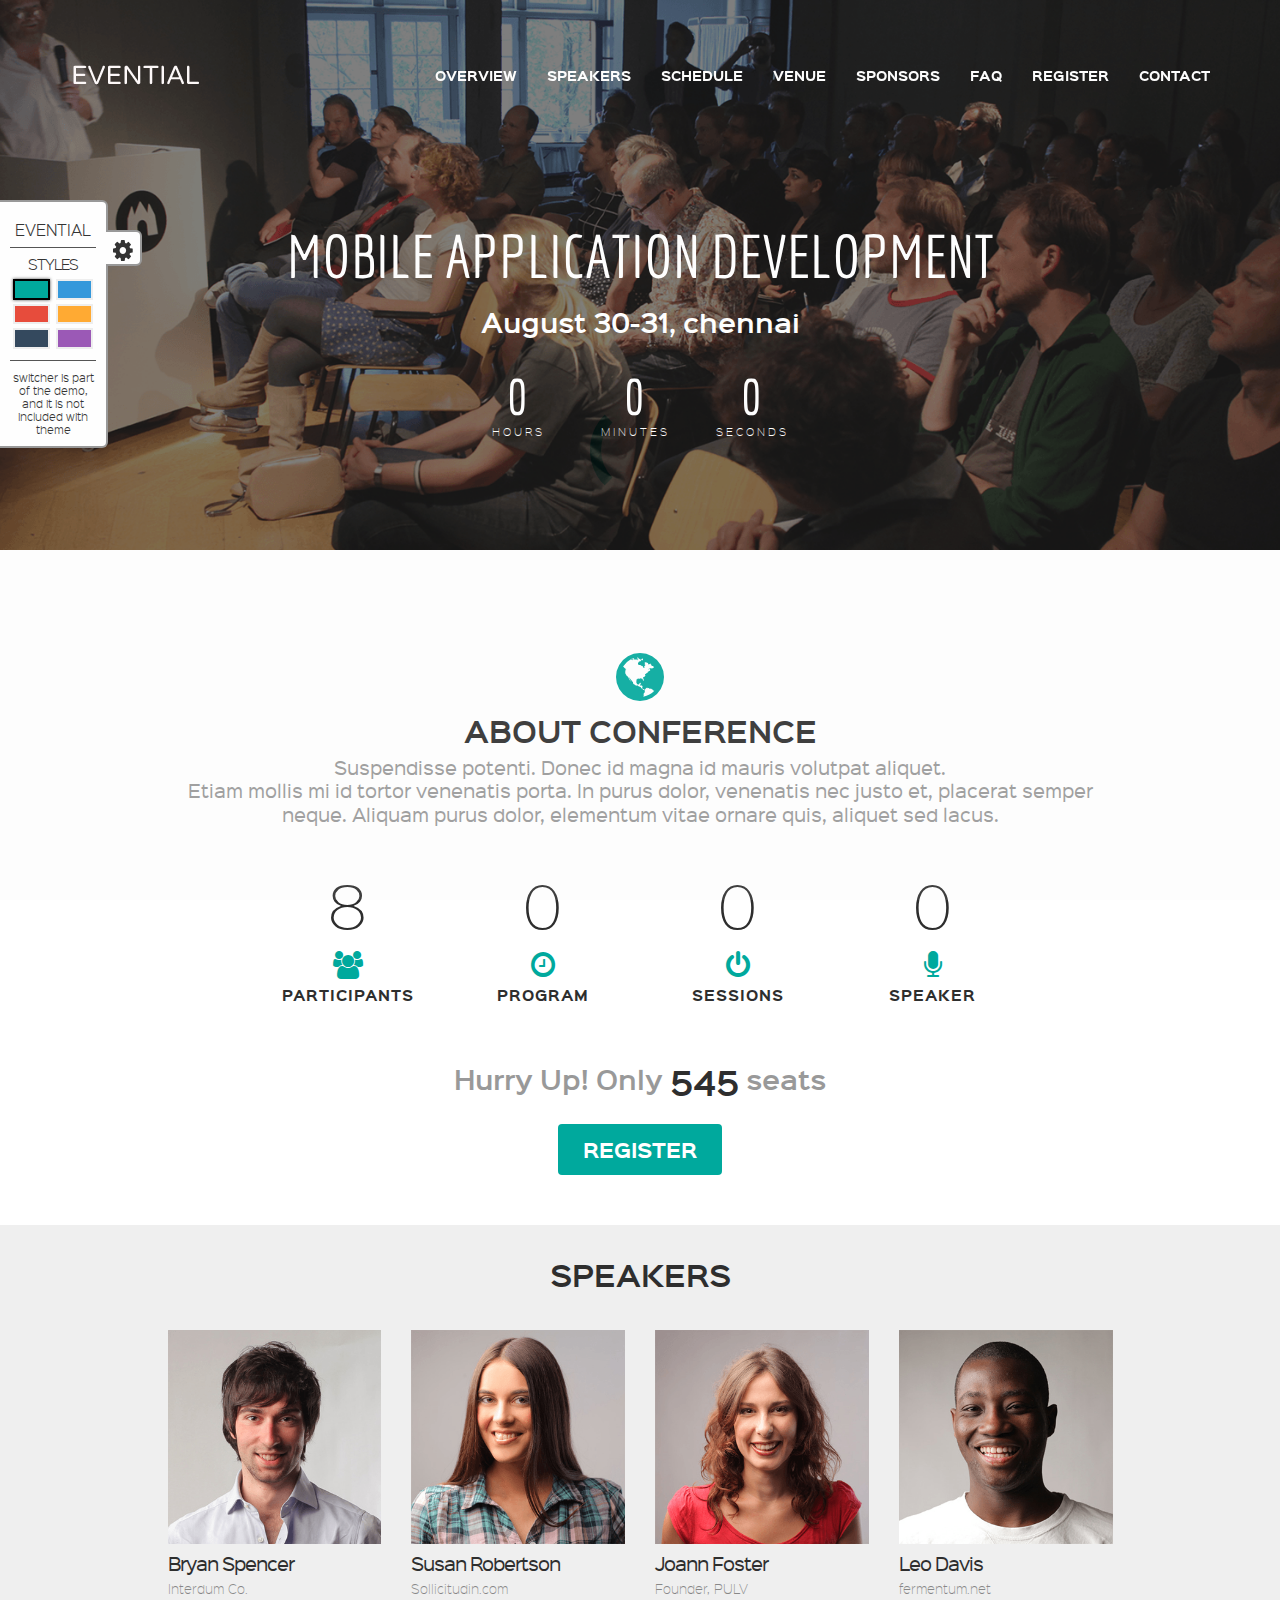
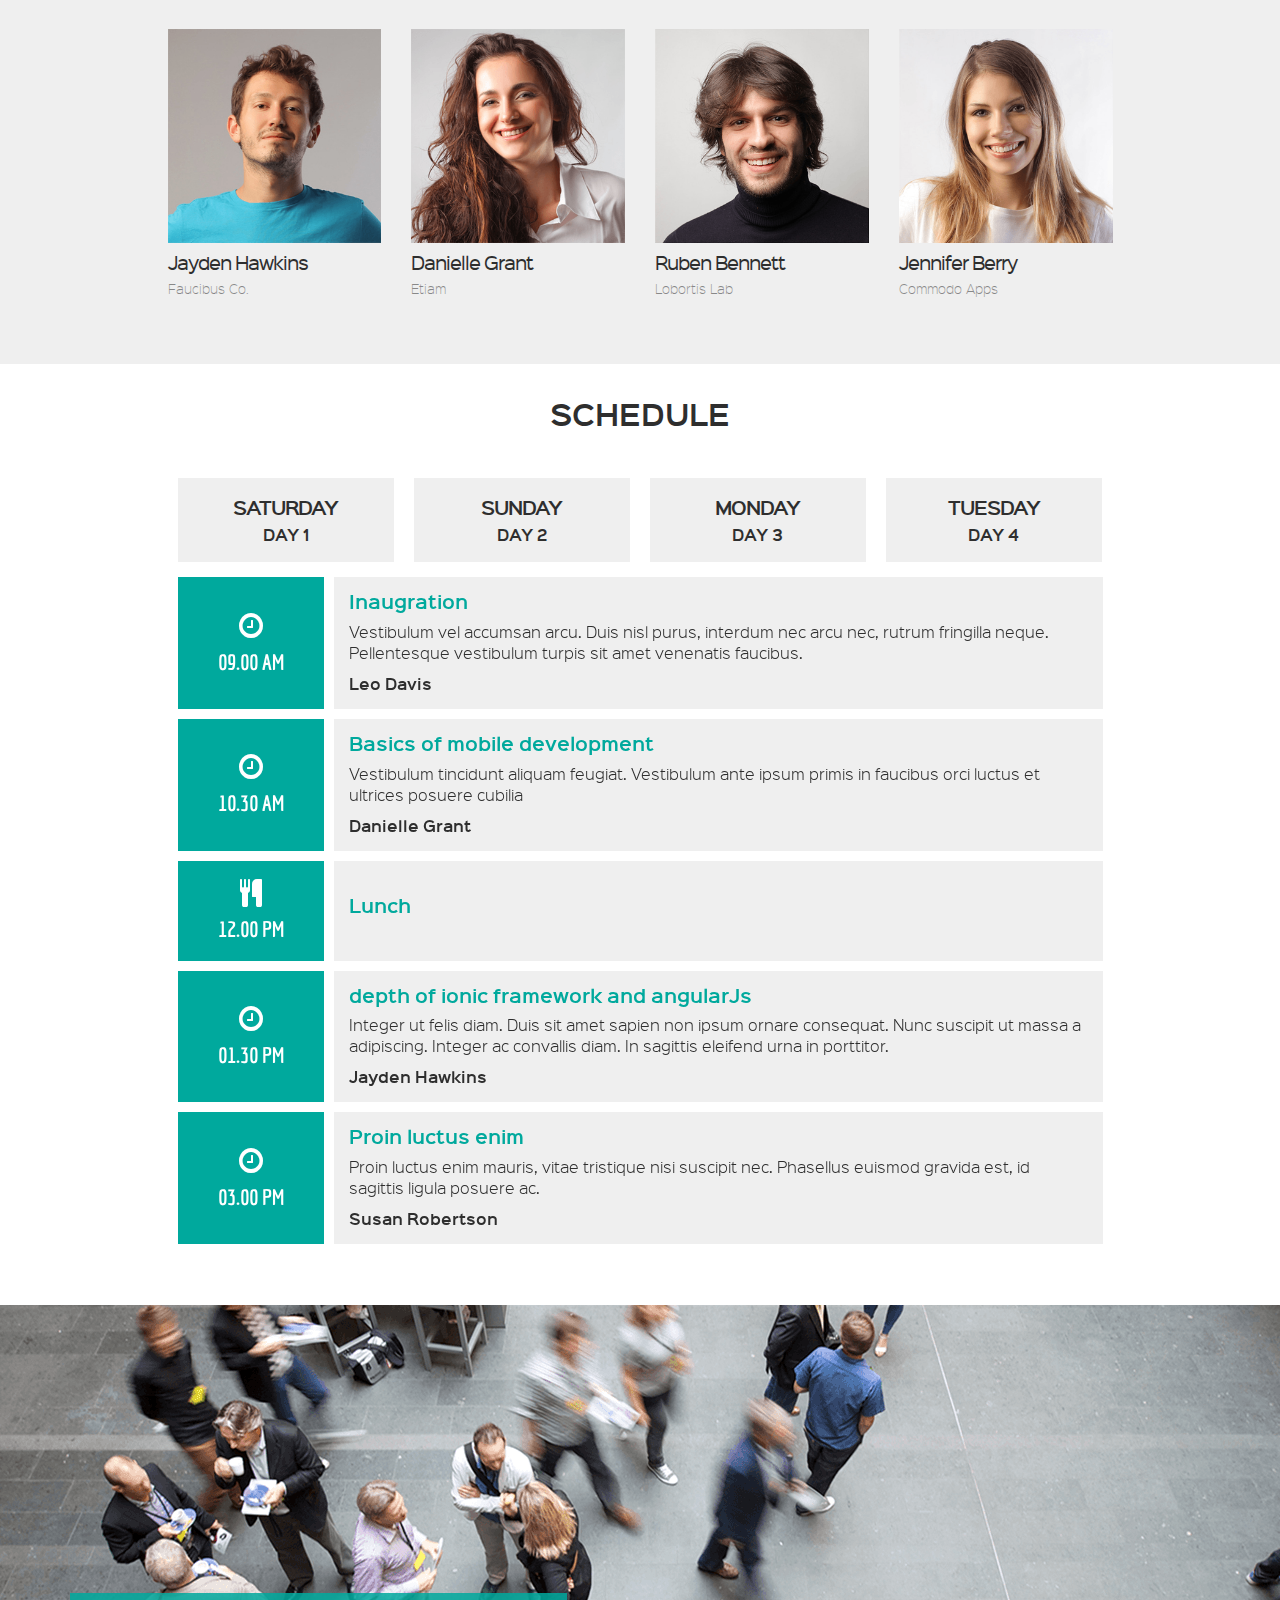
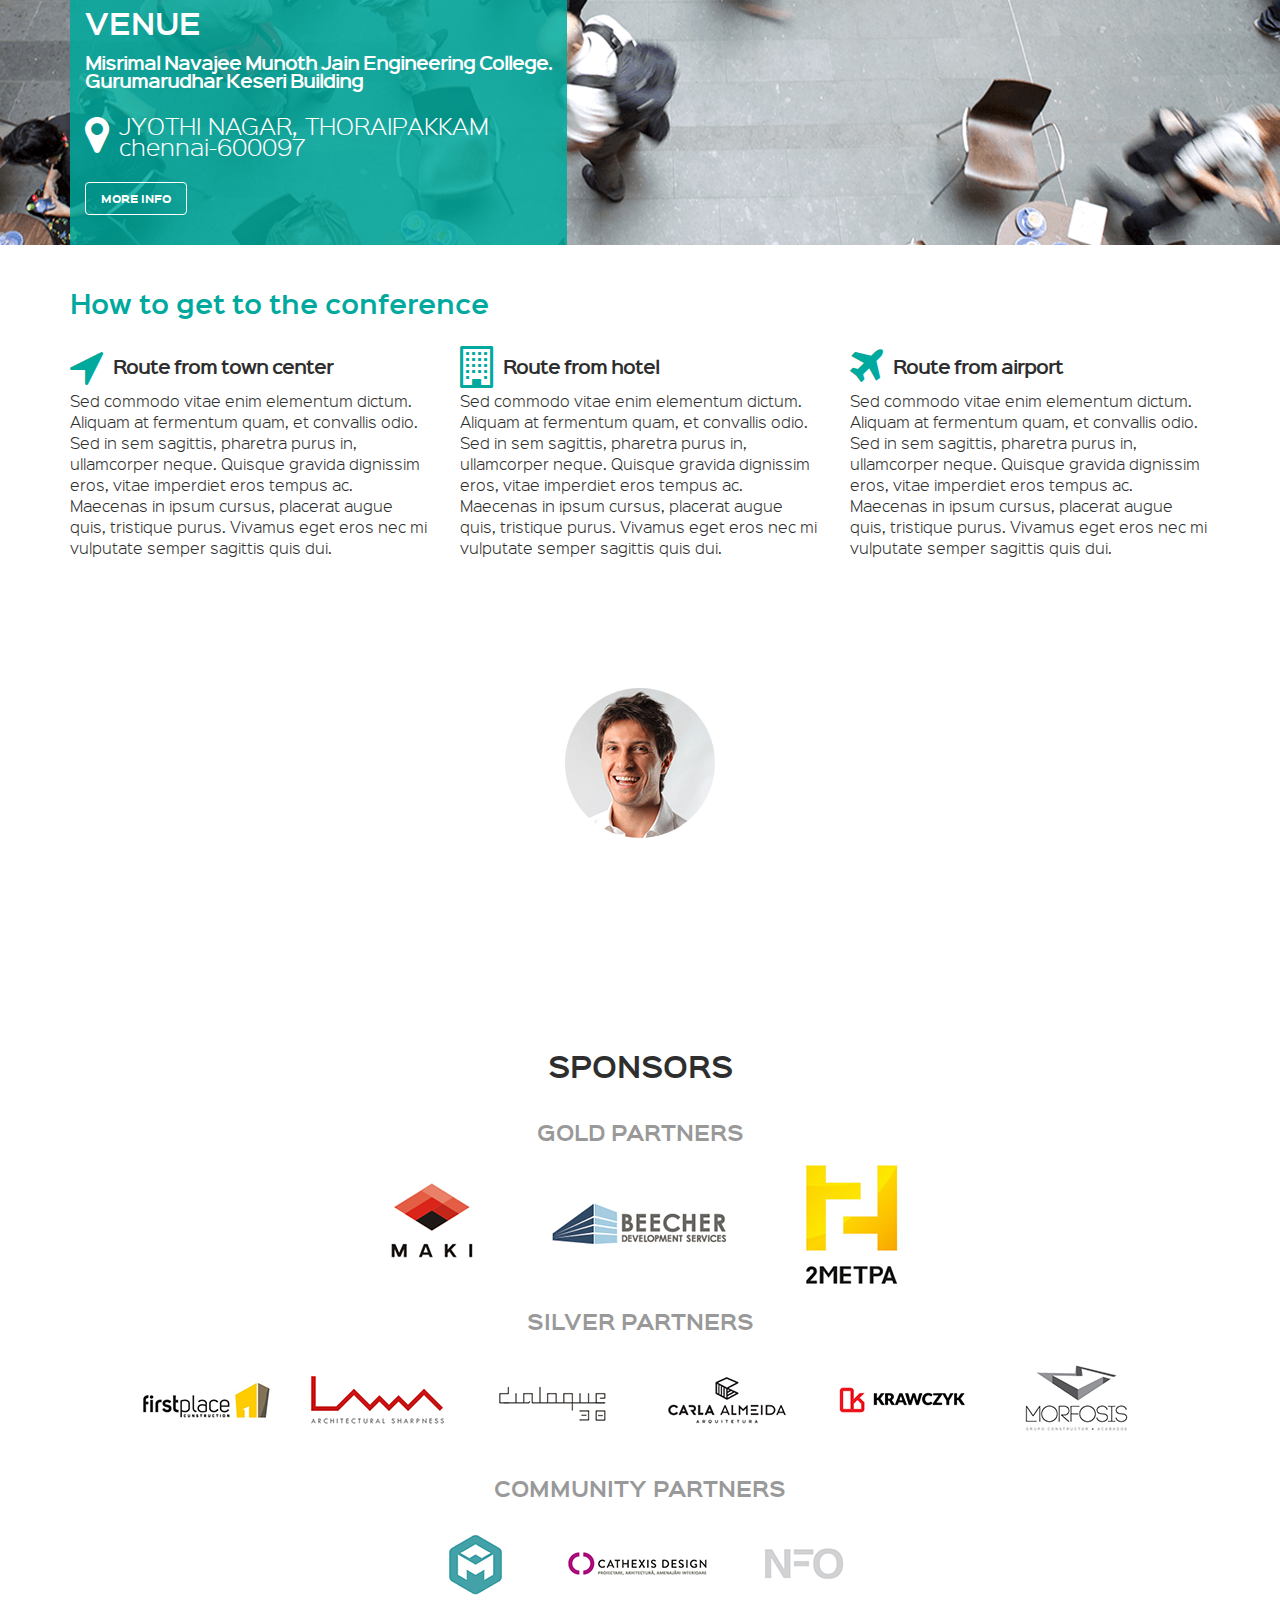
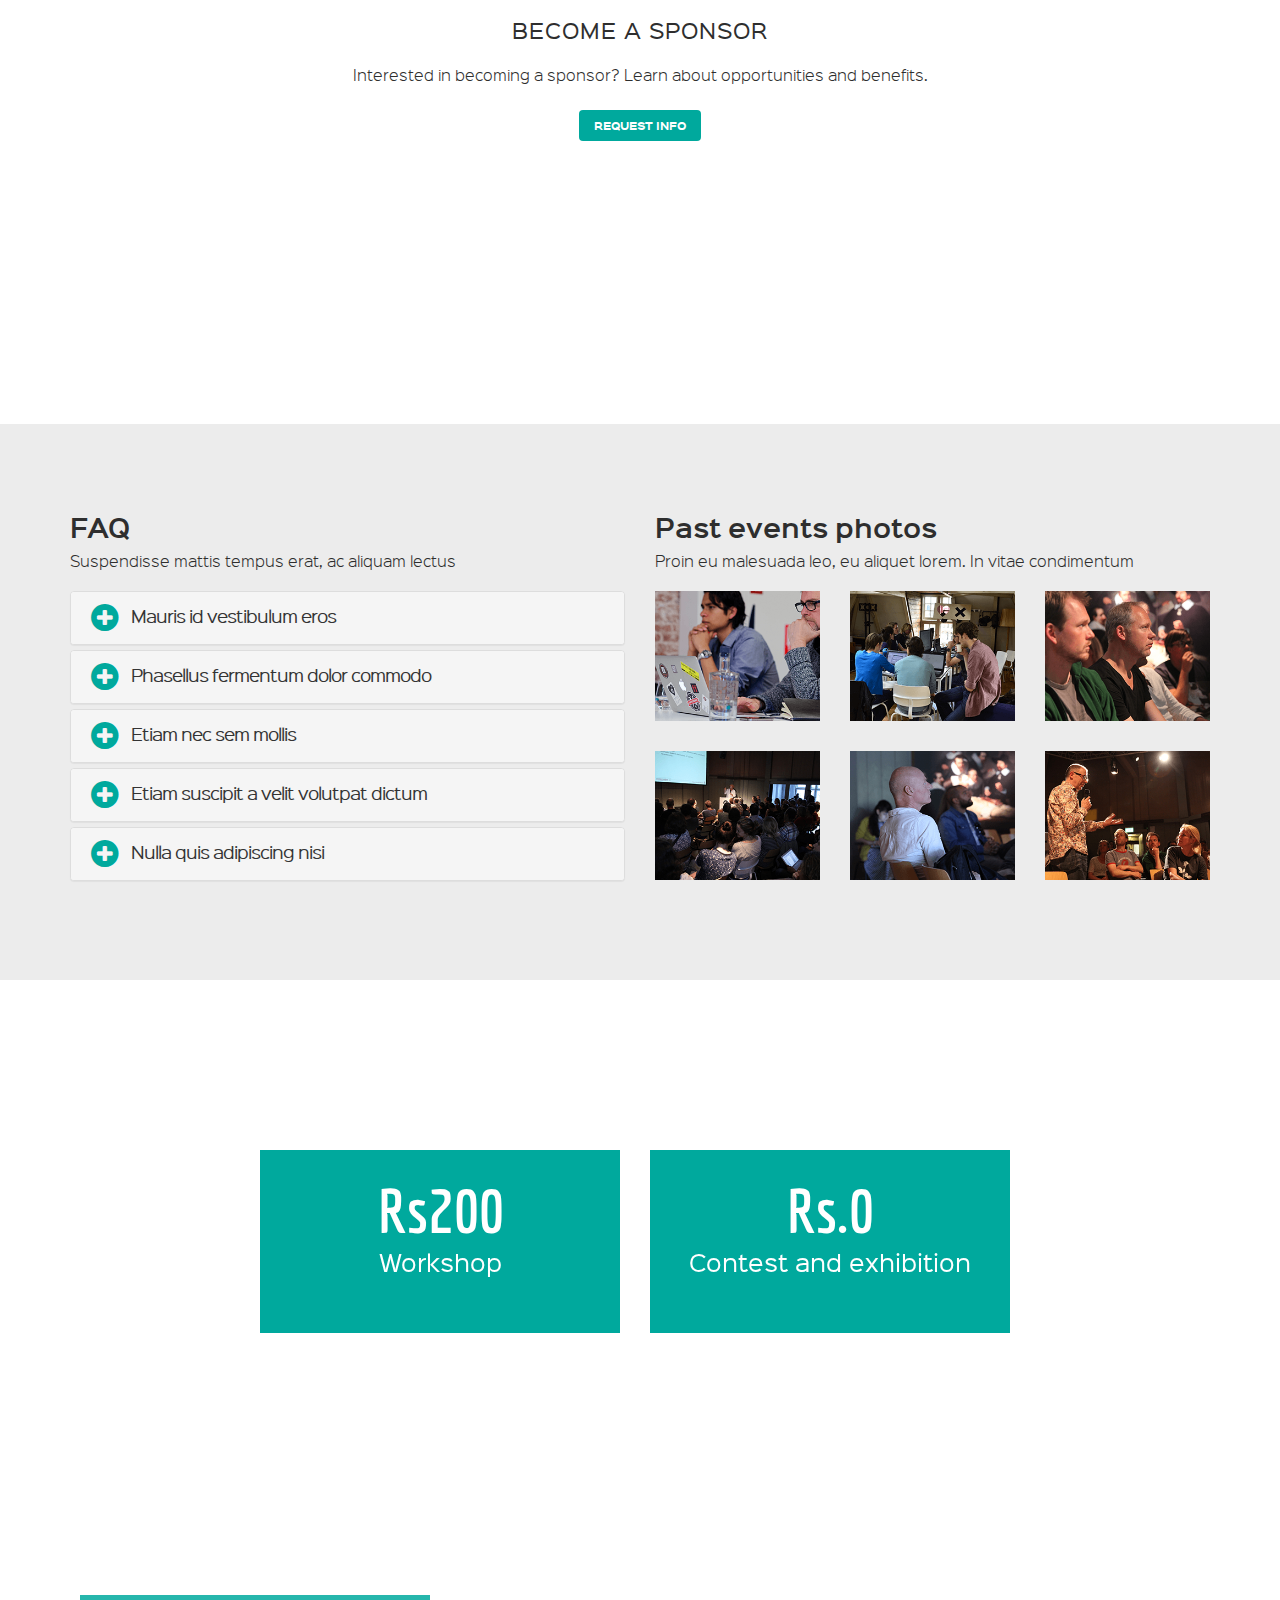
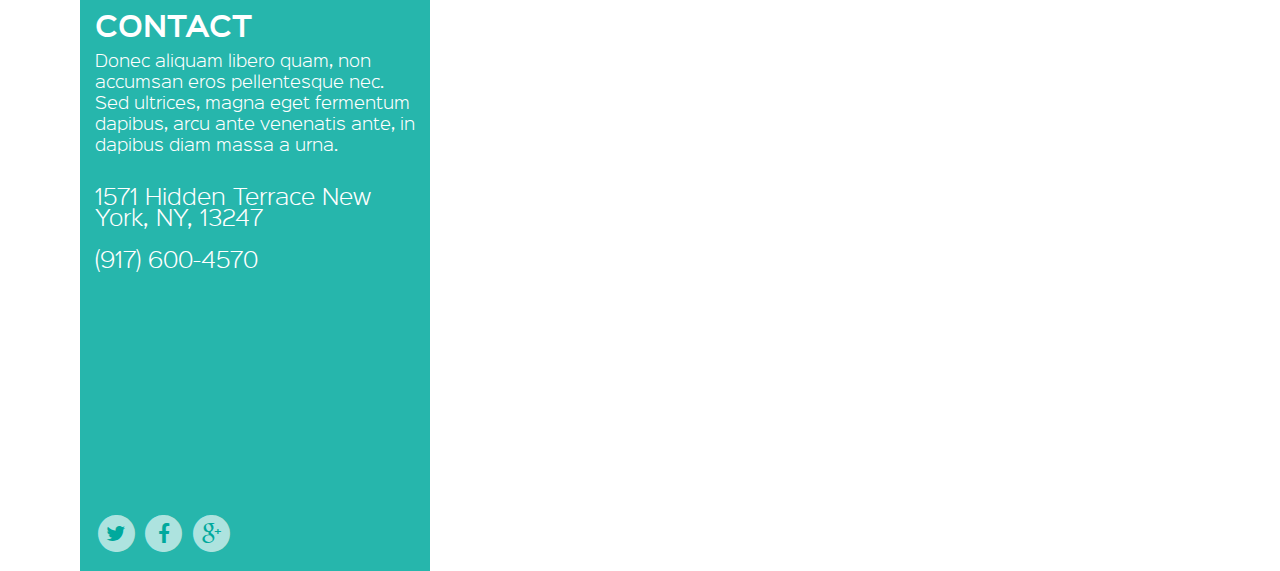
==== index.html @ fba70019 "dfdgfh" ====
<!DOCTYPE html>
<!--[if lt IE 7]>      <html class="no-js lt-ie9 lt-ie8 lt-ie7"> <![endif]-->
<!--[if IE 7]>         <html class="no-js lt-ie9 lt-ie8"> <![endif]-->
<!--[if IE 8]>         <html class="no-js lt-ie9"> <![endif]-->
<!--[if gt IE 8]><!--> <html class="no-js"> <!--<![endif]-->
	
<!-- Mirrored from wpthemecube.com/evential/ by HTTrack Website Copier/3.x [XR&CO'2014], Sun, 30 Jul 2017 15:25:38 GMT -->
<head>
    	
        <title>Evential - One Page Event HTML Template</title>
        
        <meta charset="utf-8">
        <meta http-equiv="X-UA-Compatible" content="IE=edge,chrome=1">
        <meta name="description" content="Evential - One Page Event HTML Template">
        <meta name="author" content="themecube">
        
        <!-- viewport settings -->
        <meta name="viewport" content="width=device-width, initial-scale=1.0, maximum-scale=1.0, user-scalable=no" />
        

        <!-- CSS -->
        <link rel="stylesheet" href="css/bootstrap.css">
        <link rel="stylesheet" href="css/font-awesome.min.css">
        <link rel="stylesheet" href="css/jquery.countdown.css">
        <link rel="stylesheet" href="css/magnific-popup.css">
        <link rel="stylesheet" href="css/flipCard.css">
        <link rel="stylesheet" href="css/owl.carousel.css">
        <link rel="stylesheet" href="css/owl.theme.css">
        <link rel="stylesheet" href="css/switcher.core.min.css">
        
        <link rel="stylesheet" href="css/main.css">
         <link id="main-style" rel="stylesheet" href="css/color/green.css"><!-- Choose your color, green, blue, yellow, red, darkblue, purple -->


        <!-- Font -->
        <link href='http://fonts.googleapis.com/css?family=Economica:400,700' rel='stylesheet' type='text/css'>
        
        <!-- Favicon -->
        <link rel="shortcut icon" href="img/favicon.ico">


	</head>
<body> <!-- PRELOADING --> <div id="preload"> <div class="preload"> <div class="loader"> Loading... </div> </div> </div> <!-- NAVIGATION --> <nav class="navbar navbar-fixed-top navbar-custom" role="navigation"> <!-- We use the fluid option here to avoid overriding the fixed width of a normal container within the narrow content columns. --> <div class="container"> <div data-scroll-header class="navbar-header"> <button type="button" class="navbar-toggle" data-toggle="collapse" data-target="#nav"> <span class="sr-only">Toggle navigation</span> <span class="icon-bar"></span> <span class="icon-bar"></span> <span class="icon-bar"></span> </button> <a class="navbar-brand" href="index-2.html"><img src="img/logo.png" alt="logo"></a> </div> <div class="collapse navbar-collapse" id="nav"> <ul class="nav navbar-nav navbar-right uppercase"> <li><a data-scroll href="#overview">overview</a></li> <li><a data-scroll href="#speakers">Speakers</a></li> <li><a data-scroll href="#schedule">Schedule</a></li> <li><a data-scroll href="#venue">Venue</a></li> <li><a data-scroll href="#sponsors">Sponsors</a></li> <li><a data-scroll href="#faq-gallery">FAQ</a></li> <li><a data-scroll href="#register">Register</a></li> <li><a data-scroll href="#contact">Contact</a></li> </ul> </div><!-- /.navbar-collapse --> </div> </nav> <!-- TOP --> <section id="top" data-stellar-background-ratio="0.5"> <div class="countdown"> <div class="container"> <div class="row"> <div class="col-lg-8 col-lg-offset-2 text-center"> <h1 class="uppercase">Mobile Application Development</h1> <h3>August 30-31, chennai</h3> </div> <div class="col-md-4 col-lg-4 col-md-offset-4 text-center"> <div id="countdown"></div> </div> </div> </div> </div> </section> <!-- OVERVIEW --> <section id="overview"> <div class="container"> <div class="row"> <div class="col-lg-10 col-lg-offset-1 text-center"> <i class="fa fa-4x fa-globe"></i> <h2 class="uppercase">about conference</h2> <p class="lead">Suspendisse potenti. Donec id magna id mauris volutpat aliquet.<br>Etiam mollis mi id tortor venenatis porta. In purus dolor, venenatis nec justo et, placerat semper neque. Aliquam purus dolor, elementum vitae ornare quis, aliquet sed lacus.</p> </div> <!-- MILESTONE --> <div id="milestone"> <div class="col-lg-8 col-lg-offset-2 text-center"> <div class="row"> <div class="fact col-xs-6 col-md-3 col-lg-3"> <p class="timer" data-to="100" data-speed="10000"></p> <i class="fa fa-2x fa-users"></i> <p>participants</p> </div> <div class="fact col-xs-6 col-md-3 col-lg-3"> <p class="timer" data-to="2" data-speed="10000"></p> <i class="fa fa-2x fa-clock-o"></i> <p>program</p> </div> <div class="fact col-xs-6 col-md-3 col-lg-3"> <p class="timer" data-to="4" data-speed="10000"></p> <i class="fa fa-2x fa-power-off"></i> <p>sessions</p> </div> <div class="fact col-xs-6 col-md-3 col-lg-3"> <p class="timer" data-to="4" data-speed="10000"></p> <i class="fa fa-2x fa-microphone"></i> <p>speaker</p> </div> </div> </div> </div> <div class="col-lg-8 col-lg-offset-2 text-center"> <h3>Hurry Up! Only <span class="timer" data-from="575" data-to="198" data-speed="10000"></span> seats</h3> <a class="button button-big button-dark" data-scroll href="#register">register</a> </div> </div> </div> </section> <!-- SPEAKERS --> <section id="speakers"> <div class="container"> <div class="row"> <div class="col-lg-10 col-lg-offset-1"> <h2 class="uppercase text-center">speakers</h2> <div class="row"> <!-- speaker 1 --> <div class="speaker col-xs-12 col-sm-4 col-md-3 col-lg-3"> <figure> <img class="img-responsive" src="img/speaker1.png" alt=""> <figcaption> <h4>Bryan Spencer</h4> <p>Aliquam ut laoreet velit. Proin orci est, vulputate aliquam eu, tincidunt laoreet lorem.</p> <a class="speaker-detail" href="speaker-detail.html"><i class="fa fa-2x fa-external-link"></i></a> <div class="social"> <a href="#"><i class="fa fa-2x fa-facebook-square"></i></a> <a href="#"><i class="fa fa-2x fa-twitter-square"></i></a> </div> </figcaption> </figure> <h4>Bryan Spencer</h4> <span class="title">Interdum Co.</span> </div> <!-- speaker 2 --> <div class="speaker col-xs-12 col-sm-4 col-md-3 col-lg-3"> <figure> <img class="img-responsive" src="img/speaker2.png" alt=""> <figcaption> <h4>Susan Robertson</h4> <p>Aliquam ut laoreet velit. Proin orci est, vulputate aliquam eu, tincidunt laoreet lorem.</p> <a class="speaker-detail" href="speaker-detail.html"><i class="fa fa-2x fa-external-link"></i></a> <div class="social"> <a href="#"><i class="fa fa-2x fa-facebook-square"></i></a> <a href="#"><i class="fa fa-2x fa-twitter-square"></i></a> </div> </figcaption> </figure> <h4>Susan Robertson</h4> <span class="title">Sollicitudin.com</span> </div> <!-- speaker 3 --> <div class="speaker col-xs-12 col-sm-4 col-md-3 col-lg-3"> <figure> <img class="img-responsive" src="img/speaker3.png" alt=""> <figcaption> <h4>Joann Foster</h4> <p>Aliquam ut laoreet velit. Proin orci est, vulputate aliquam eu, tincidunt laoreet lorem.</p> <a class="speaker-detail" href="speaker-detail.html"><i class="fa fa-2x fa-external-link"></i></a> <div class="social"> <a href="#"><i class="fa fa-2x fa-facebook-square"></i></a> <a href="#"><i class="fa fa-2x fa-twitter-square"></i></a> </div> </figcaption> </figure> <h4>Joann Foster</h4> <span class="title">Founder, PULV</span> </div> <!-- speaker 4 --> <div class="speaker col-xs-12 col-sm-4 col-md-3 col-lg-3"> <figure> <img class="img-responsive" src="img/speaker4.png" alt=""> <figcaption> <h4>Leo Davis</h4> <p>Aliquam ut laoreet velit. Proin orci est, vulputate aliquam eu, tincidunt laoreet lorem.</p> <a class="speaker-detail" href="speaker-detail.html"><i class="fa fa-2x fa-external-link"></i></a> <div class="social"> <a href="#"><i class="fa fa-2x fa-facebook-square"></i></a> <a href="#"><i class="fa fa-2x fa-twitter-square"></i></a> </div> </figcaption> </figure> <h4>Leo Davis</h4> <span class="title">fermentum.net</span> </div> <!-- speaker 5 --> <div class="speaker col-xs-12 col-sm-4 col-md-3 col-lg-3"> <figure> <img class="img-responsive" src="img/speaker5.png" alt=""> <figcaption> <h4>Jayden Hawkins</h4> <p>Aliquam ut laoreet velit. Proin orci est, vulputate aliquam eu, tincidunt laoreet lorem.</p> <a class="speaker-detail" href="speaker-detail.html"><i class="fa fa-2x fa-external-link"></i></a> <div class="social"> <a href="#"><i class="fa fa-2x fa-facebook-square"></i></a> <a href="#"><i class="fa fa-2x fa-twitter-square"></i></a> </div> </figcaption> </figure> <h4>Jayden Hawkins</h4> <span class="title">Faucibus Co.</span> </div> <!-- speaker 6 --> <div class="speaker col-xs-12 col-sm-4 col-md-3 col-lg-3"> <figure> <img class="img-responsive" src="img/speaker6.png" alt=""> <figcaption> <h4>Danielle Grant</h4> <p>Aliquam ut laoreet velit. Proin orci est, vulputate aliquam eu, tincidunt laoreet lorem.</p> <a class="speaker-detail" href="speaker-detail.html"><i class="fa fa-2x fa-external-link"></i></a> <div class="social"> <a href="#"><i class="fa fa-2x fa-facebook-square"></i></a> <a href="#"><i class="fa fa-2x fa-twitter-square"></i></a> </div> </figcaption> </figure> <h4>Danielle Grant</h4> <span class="title">Etiam</span> </div> <!-- speaker 7 --> <div class="speaker col-xs-12 col-sm-4 col-md-3 col-lg-3"> <figure> <img class="img-responsive" src="img/speaker7.png" alt=""> <figcaption> <h4>Ruben Bennett</h4> <p>Aliquam ut laoreet velit. Proin orci est, vulputate aliquam eu, tincidunt laoreet lorem.</p> <a class="speaker-detail" href="speaker-detail.html"><i class="fa fa-2x fa-external-link"></i></a> <div class="social"> <a href="#"><i class="fa fa-2x fa-facebook-square"></i></a> <a href="#"><i class="fa fa-2x fa-twitter-square"></i></a> </div> </figcaption> </figure> <h4>Ruben Bennett</h4> <span class="title">Lobortis Lab</span> </div> <!-- speaker 8 --> <div class="speaker col-xs-12 col-sm-4 col-md-3 col-lg-3"> <figure> <img class="img-responsive" src="img/speaker8.png" alt=""> <figcaption> <h4>Jennifer Berry</h4> <p>Aliquam ut laoreet velit. Proin orci est, vulputate aliquam eu, tincidunt laoreet lorem.</p> <a class="speaker-detail" href="speaker-detail.html"><i class="fa fa-2x fa-external-link"></i></a> <div class="social"> <a href="#"><i class="fa fa-2x fa-facebook-square"></i></a> <a href="#"><i class="fa fa-2x fa-twitter-square"></i></a> </div> </figcaption> </figure> <h4>Jennifer Berry</h4> <span class="title">Commodo Apps</span> </div> </div> </div> </div> </div> </section> <!-- SCHEDULE --> <section id="schedule"> <div class="container"> <div class="row"> <div class="col-lg-10 col-lg-offset-1"> <h2 class="uppercase text-center">Schedule</h2> <div id="days" class="owl-carousel"> <div class="item uppercase"> <h4 class="uppercase hidden-xs">saturday</h4> <h5>day 1</h5> </div> <div class="item uppercase"> <h4 class="uppercase hidden-xs">sunday</h4> <h5>day 2</h5> </div> <div class="item uppercase"> <h4 class="uppercase hidden-xs">monday</h4> <h5>day 3</h5> </div> <div class="item uppercase"> <h4 class="uppercase hidden-xs">tuesday</h4> <h5>day 4</h5> </div></div> <div id="timetable" class="owl-carousel owl-theme"> <!-- DAY 1 --> <div id="day1" class="item"> <div class="event"> <div class="event-inner"> <div class="icon"> <i class="fa fa-2x fa-clock-o"></i> <span class="time">09.00 AM</span> </div> <div class="description"> <h3>Inaugration</h3> <p>Vestibulum vel accumsan arcu. Duis nisl purus, interdum nec arcu nec, rutrum fringilla neque. Pellentesque vestibulum turpis sit amet venenatis faucibus.</p> <span class="name">Leo Davis</span> </div> </div> </div> <div class="event"> <div class="event-inner"> <div class="icon"> <i class="fa fa-2x fa-clock-o"></i> <span class="time">10.30 AM</span> </div> <div class="description"> <h3>Basics of mobile development</h3> <p>Vestibulum tincidunt aliquam feugiat. Vestibulum ante ipsum primis in faucibus orci luctus et ultrices posuere cubilia</p> <span class="name">Danielle Grant</span> </div> </div> </div> <div class="event"> <div class="event-inner"> <div class="icon"> <i class="fa fa-2x fa-cutlery"></i> <span class="time">12.00 PM</span> </div> <div class="description"> <h3>Lunch</h3> </div> </div> </div> <div class="event"> <div class="event-inner"> <div class="icon"> <i class="fa fa-2x fa-clock-o"></i> <span class="time">01.30 PM</span> </div> <div class="description"> <h3>depth of ionic framework and angularJs</h3> <p>Integer ut felis diam. Duis sit amet sapien non ipsum ornare consequat. Nunc suscipit ut massa a adipiscing. Integer ac convallis diam. In sagittis eleifend urna in porttitor.</p> <span class="name">Jayden Hawkins</span> </div> </div> </div> <div class="event"> <div class="event-inner"> <div class="icon"> <i class="fa fa-2x fa-clock-o"></i> <span class="time">03.00 PM</span> </div> <div class="description"> <h3>Proin luctus enim</h3> <p>Proin luctus enim mauris, vitae tristique nisi suscipit nec. Phasellus euismod gravida est, id sagittis ligula posuere ac.</p> <span class="name">Susan Robertson</span> </div> </div> </div> </div> <!-- DAY 2 --> <div id="day2" class="item"> <div class="event"> <div class="event-inner"> <div class="icon"> <i class="fa fa-2x fa-clock-o"></i> <span class="time">09.30 AM</span> </div> <div class="description"> <h3>Quis bibendum purus viverra id</h3> <p>Nulla nulla risus, feugiat ut semper id, luctus ac neque. Sed fringilla, metus at elementum elementum, tortor ipsum convallis mi, non luctus sapien urna sed purus.</p> <span class="name">Warren Wallace</span> </div> </div> </div> <div class="event"> <div class="event-inner"> <div class="icon"> <i class="fa fa-2x fa-clock-o"></i> <span class="time">11.00 AM</span> </div> <div class="description"> <h3>Aliquam pretium fringilla dignissim</h3> <p>Phasellus faucibus id est at tristique. Maecenas id metus posuere, pharetra tellus eu, iaculis elit. Etiam nec fringilla enim.</p> <span class="name">Marie Sanchez</span> </div> </div> </div> <div class="event"> <div class="event-inner"> <div class="icon"> <i class="fa fa-2x fa-cutlery"></i> <span class="time">12.30 PM</span> </div> <div class="description"> <h3>Launch</h3> </div> </div> </div> <div class="event"> <div class="event-inner"> <div class="icon"> <i class="fa fa-2x fa-clock-o"></i> <span class="time">02.00 PM</span> </div> <div class="description"> <h3>Interdum et malesuada fames ac ante ipsum</h3> <p>Integer ut felis diam. Duis sit amet sapien non ipsum ornare consequat. Nunc suscipit ut massa a adipiscing. Integer ac convallis diam. In sagittis eleifend urna in porttitor.</p> <span class="name">Larry Watson</span> </div> </div> </div> <div class="event"> <div class="event-inner"> <div class="icon"> <i class="fa fa-2x fa-clock-o"></i> <span class="time">03.30 PM</span> </div> <div class="description"> <h3>Integer placerat scelerisque pharetra</h3> <p>Mauris laoreet lorem dapibus, mollis mi nec, lacinia neque. Cras bibendum orci lectus, aliquet auctor ante lobortis in</p> <span class="name">Randy Graves</span> </div> </div> </div> </div> <!-- DAY 3 --> <div id="day3" class="item"> <div class="event"> <div class="event-inner"> <div class="icon"> <i class="fa fa-2x fa-clock-o"></i> <span class="time">09.00 AM</span> </div> <div class="description"> <h3>Etiam adipiscing consequat malesuada</h3> <p>Duis sit amet pulvinar est. Nullam vehicula gravida porttitor. Nullam accumsan ornare massa ut porta. Ut turpis neque, sodales eu venenatis ut, tincidunt id neque. Etiam porttitor sapien a velit mollis fringilla nec nec lorem.</p> <span class="name">Brandie Peterson</span> </div> </div> </div> <div class="event"> <div class="event-inner"> <div class="icon"> <i class="fa fa-2x fa-clock-o"></i> <span class="time">10.30 AM</span> </div> <div class="description"> <h3>Vestibulum eget dui enim</h3> <p>Maecenas faucibus odio vitae nibh tempus cursus. Nulla nec commodo justo, non pellentesque enim.</p> <span class="name">Bertha Lane</span> </div> </div> </div> <div class="event"> <div class="event-inner"> <div class="icon"> <i class="fa fa-2x fa-cutlery"></i> <span class="time">12.00 PM</span> </div> <div class="description"> <h3>Launch</h3> </div> </div> </div> <div class="event"> <div class="event-inner"> <div class="icon"> <i class="fa fa-2x fa-clock-o"></i> <span class="time">01.30 PM</span> </div> <div class="description"> <h3>Nullam a condimentum diam, a elementum diam</h3> <p>Suspendisse fermentum commodo risus in ultricies. Vivamus semper lacinia nibh ut lobortis. Morbi odio arcu, ultricies ac ipsum nec, imperdiet luctus enim.</p> <span class="name">Vincent Dunn</span> </div> </div> </div> <div class="event"> <div class="event-inner"> <div class="icon"> <i class="fa fa-2x fa-clock-o"></i> <span class="time">03.00 PM</span> </div> <div class="description"> <h3>Quisque ut elementum dui, non adipiscing sapien</h3> <p>Vivamus ac pellentesque sem, congue iaculis dolor. Sed id eros congue, ornare justo eget, placerat nibh. Sed fermentum lorem est. Ut venenatis lacus ut urna tempus aliquam.</p> <span class="name">Vicki Phillips</span> </div> </div> </div> </div> <!-- DAY 4 --> <div id="day4" class="item"> <div class="event"> <div class="event-inner"> <div class="icon"> <i class="fa fa-2x fa-clock-o"></i> <span class="time">09.30 AM</span> </div> <div class="description"> <h3>In tincidunt sollicitudin sapien vitae tincidunt</h3> <p>Uspendisse sed scelerisque eros. Aenean a mi libero. Morbi imperdiet massa in dapibus lobortis.</p> <span class="name">Genesis Daniels</span> </div> </div> </div> <div class="event"> <div class="event-inner"> <div class="icon"> <i class="fa fa-2x fa-clock-o"></i> <span class="time">11.30 AM</span> </div> <div class="description"> <h3>Aliquam erat volutpat</h3> <p>Proin consequat mauris in sem aliquet tempor. Sed sodales libero lectus, quis laoreet diam sagittis vitae. Quisque quis sem sit amet ipsum eleifend eleifend.</p> <span class="name">Carmen Hicks</span> </div> </div> </div> <div class="event"> <div class="event-inner"> <div class="icon"> <i class="fa fa-2x fa-cutlery"></i> <span class="time">01.00 PM</span> </div> <div class="description"> <h3>Launch</h3> </div> </div> </div> <div class="event"> <div class="event-inner"> <div class="icon"> <i class="fa fa-2x fa-clock-o"></i> <span class="time">02.30 PM</span> </div> <div class="description"> <h3>Nulla porta enim aliquet sem rutrum convallis</h3> <p>Nam imperdiet tellus ac interdum congue. Sed nulla metus, posuere eu auctor vel, imperdiet et leo.</p> <span class="name">Dean Henderson</span> </div> </div> </div> <div class="event"> <div class="event-inner"> <div class="icon"> <i class="fa fa-2x fa-clock-o"></i> <span class="time">03.30 PM</span> </div> <div class="description"> <h3>Proin luctus enim</h3> <p>Proin luctus enim mauris, vitae tristique nisi suscipit nec. Phasellus euismod gravida est, id sagittis ligula posuere ac.</p> <span class="name">Connie Cox</span> </div> </div> </div> </div> </div> </div> </div> </div> </section> <!-- VENUE --> <section id="venue"><div class="venue"> <div class="container"> <div class="row"> <div class="venue-address"> <h2 class="uppercase">venue</h2> <p><h4>Misrimal Navajee Munoth Jain Engineering College.<br> Gurumarudhar Keseri Building</h4></p> <p class="address"> <i class="fa fa-2x fa-map-marker fa-inverse"></i>   JYOTHI NAGAR, THORAIPAKKAM<br>chennai-600097</p> </p> <a class="button button-light" href="#">more info</a> </div> </div> </div> </div> <div class="container"> <div class="row"> <div class="col-lg-12"> <h3>How to get to the conference</h3> </div> <div class="col-md-4 col-lg-4"> <i class="fa fa-3x fa-location-arrow"></i> <h4>Route from town center</h4> <p>Sed commodo vitae enim elementum dictum. Aliquam at fermentum quam, et convallis odio. Sed in sem sagittis, pharetra purus in, ullamcorper neque. Quisque gravida dignissim eros, vitae imperdiet eros tempus ac. Maecenas in ipsum cursus, placerat augue quis, tristique purus. Vivamus eget eros nec mi vulputate semper sagittis quis dui. </p> </div> <div class="col-md-4 col-lg-4"> <i class="fa fa-3x fa-building-o"></i> <h4>Route from hotel</h4> <p>Sed commodo vitae enim elementum dictum. Aliquam at fermentum quam, et convallis odio. Sed in sem sagittis, pharetra purus in, ullamcorper neque. Quisque gravida dignissim eros, vitae imperdiet eros tempus ac. Maecenas in ipsum cursus, placerat augue quis, tristique purus. Vivamus eget eros nec mi vulputate semper sagittis quis dui. </p> </div> <div class="col-md-4 col-lg-4"> <i class="fa fa-3x fa-plane"></i> <h4>Route from airport</h4> <p>Sed commodo vitae enim elementum dictum. Aliquam at fermentum quam, et convallis odio. Sed in sem sagittis, pharetra purus in, ullamcorper neque. Quisque gravida dignissim eros, vitae imperdiet eros tempus ac. Maecenas in ipsum cursus, placerat augue quis, tristique purus. Vivamus eget eros nec mi vulputate semper sagittis quis dui. </p> </div> </div> </div> </section> <!-- TESTIMONIAL --> <section id="testimonial" > <div class="container"> <div class="row"> <div class="col-lg-10 col-lg-offset-1"> <div id="quote" class="owl-carousel owl-theme"> <div class="item text-center"> <img class="img-circle" src="img/testimonial1.png" alt=""> <div> <p>Aliquam faucibus sodales metus, commodo posuere lacus convallis eu. Donec dictum urna in dignissim cursus. Nunc gravida leo nisi, a sodales nibh viverra.</p> <h4 class="uppercase">Dean Nelson</h4> </div> </div> <div class="item text-center"> <img class="img-circle" src="img/testimonial2.png" alt=""> <div> <p>Aliquam faucibus sodales metus, commodo posuere lacus convallis eu. Donec dictum urna in dignissim cursus. Nunc gravida leo nisi, a sodales nibh viverra.</p> <h4 class="uppercase">Dean Nelson</h4> </div> </div> <div class="item text-center"> <img class="img-circle" src="img/testimonial3.png" alt=""> <div> <p>Aliquam faucibus sodales metus, commodo posuere lacus convallis eu. Donec dictum urna in dignissim cursus. Nunc gravida leo nisi, a sodales nibh viverra.</p> <h4 class="uppercase">Dean Nelson</h4> </div> </div> </div> </div> </div> </div> </section> <!-- SPONSORS --> <section id="sponsors"> <div class="container"> <div class="row"> <div class="col-lg-12 text-center"> <h2 class="uppercase">sponsors</h2> <h3 class="uppercase">gold partners</h3> <div class="sponsor-slider"> <img class="img-responsive" src="img/logo_01.png" alt="logo"> <img class="img-responsive" src="img/logo_02.png" alt="logo"> <img class="img-responsive" src="img/logo_03.png" alt="logo"> </div> <h3 class="uppercase">silver partners</h3> <div class="sponsor-slider"> <img class="img-responsive" src="img/logo_04.png" alt="logo"> <img class="img-responsive" src="img/logo_05.png" alt="logo"> <img class="img-responsive" src="img/logo_06.png" alt="logo"> <img class="img-responsive" src="img/logo_07.png" alt="logo"> <img class="img-responsive" src="img/logo_08.png" alt="logo"> <img class="img-responsive" src="img/logo_09.png" alt="logo"> </div> <h3 class="uppercase">community partners</h3> <div class="sponsor-slider"> <img class="img-responsive" src="img/logo_10.png" alt="logo"> <img class="img-responsive" src="img/logo_11.png" alt="logo"> <img class="img-responsive" src="img/logo_12.png" alt="logo"> </div> <p class="lead uppercase">Become a sponsor</p> <p>Interested in becoming a sponsor? Learn about opportunities and benefits.</p> <a class="button button-dark" href="#">request info</a> </div> </div> </div> </section> <!-- SUBSCRIBE --> <div id="subscribe"> <div class="container"> <div class="row"> <div class="col-lg-8 col-lg-offset-2"> <h3 class="text-center">Be the first to get nearly updates </h3> <div class="row"> <div class="col-lg-9"> <input type="email" id="newsletter_email"> </div> <div class="col-lg-3"> <button class="button button-big button-light" onclick="newsletter_send();">subscribe</button> </div> </div> </div> </div> </div> </div> <!-- FAQ and GALLERY --><section id="faq-gallery"> <div class="container"> <div class="row"> <div class="col-md-6 col-lg-6"> <div class="panel-group" id="faq"> <h3 class="uppercase">faq</h3> <p>Suspendisse mattis tempus erat, ac aliquam lectus</p> <div class="panel panel-default"> <div class="panel-heading"> <h4 class="panel-title"> <a data-toggle="collapse" data-parent="#faq" href="#collapseOne" class="collapsed"> <i class="fa fa-2x fa-plus-circle"></i> Mauris id vestibulum eros </a> </h4> </div> <div id="collapseOne" class="panel-collapse collapse" style="height: 0px;"> <div class="panel-body"> <p class="small">Anim pariatur cliche reprehenderit, enim eiusmod high life accusamus terry richardson ad squid. 3 wolf moon officia aute, non cupidatat skateboard dolor brunch. Food truck quinoa nesciunt laborum eiusmod. Brunch 3 wolf moon tempor, sunt aliqua put a bird on it squid single-origin coffee nulla assumenda shoreditch et. Nihil anim keffiyeh helvetica, craft beer labore wes anderson cred nesciunt sapiente ea proident.</p> </div> </div> </div> <div class="panel panel-default"> <div class="panel-heading"> <h4 class="panel-title"> <a data-toggle="collapse" data-parent="#faq" href="#collapseTwo" class="collapsed"> <i class="fa fa-2x fa-plus-circle"></i> Phasellus fermentum dolor commodo </a> </h4> </div> <div id="collapseTwo" class="panel-collapse collapse"> <div class="panel-body"> <p class="small">Anim pariatur cliche reprehenderit, enim eiusmod high life accusamus terry richardson ad squid. 3 wolf moon officia aute, non cupidatat skateboard dolor brunch. Food truck quinoa nesciunt laborum eiusmod. Brunch 3 wolf moon tempor.</p> </div> </div> </div> <div class="panel panel-default"> <div class="panel-heading"> <h4 class="panel-title"> <a data-toggle="collapse" data-parent="#faq" href="#collapseThree" class="collapsed"> <i class="fa fa-2x fa-plus-circle"></i> Etiam nec sem mollis </a> </h4> </div> <div id="collapseThree" class="panel-collapse collapse"> <div class="panel-body"> <p class="small">Ad vegan excepteur butcher vice lomo. Leggings occaecat craft beer farm-to-table, raw denim aesthetic synth nesciunt you probably haven't heard of them accusamus labore sustainable VHS.</p> </div> </div> </div> <div class="panel panel-default"> <div class="panel-heading"> <h4 class="panel-title"> <a data-toggle="collapse" data-parent="#faq" href="#collapseFour" class="collapsed"> <i class="fa fa-2x fa-plus-circle"></i> Etiam suscipit a velit volutpat dictum </a> </h4> </div> <div id="collapseFour" class="panel-collapse collapse"> <div class="panel-body"> <p class="small"> Brunch 3 wolf moon tempor, sunt aliqua put a bird on it squid single-origin coffee nulla assumenda shoreditch et. Nihil anim keffiyeh helvetica, craft beer labore wes anderson cred nesciunt sapiente ea proident. Leggings occaecat craft beer farm-to-table, raw denim aesthetic synth nesciunt you probably haven't heard of them accusamus labore sustainable VHS.</p> </div> </div> </div> <div class="panel panel-default"> <div class="panel-heading"> <h4 class="panel-title"> <a data-toggle="collapse" data-parent="#faq" href="#collapseFive" class="collapsed"> <i class="fa fa-2x fa-plus-circle"></i> Nulla quis adipiscing nisi </a> </h4> </div> <div id="collapseFive" class="panel-collapse collapse"> <div class="panel-body"> <p class="small">Anim pariatur cliche reprehenderit, enim eiusmod high life accusamus terry richardson ad squid. 3 wolf moon officia aute, non cupidatat skateboard dolor brunch. Food truck quinoa nesciunt laborum eiusmod.</p> </div> </div> </div> </div> </div> <div class="col-md-6 col-lg-6"> <div id="gallery"> <h3>Past events photos</h3> <p>Proin eu malesuada leo, eu aliquet lorem. In vitae condimentum</p> <div class="row"> <a class="image-link col-md-4 col-lg-4" href="img/gallery-img1.png"><img class="img-responsive " src="img/thumb1.png" alt=""></a> <a class="image-link col-md-4 col-lg-4" href="img/gallery-img2.html"><img class="img-responsive" src="img/thumb2.png" alt=""></a> <a class="image-link col-md-4 col-lg-4" href="img/gallery-img3.html"><img class="img-responsive" src="img/thumb3.png" alt=""></a> <a class="image-link col-md-4 col-lg-4" href="img/gallery-img4.html"><img class="img-responsive" src="img/thumb4.png" alt=""></a> <a class="image-link col-md-4 col-lg-4" href="img/gallery-img5.html"><img class="img-responsive" src="img/thumb5.png" alt=""></a> <a class="image-link col-md-4 col-lg-4" href="img/gallery-img6.html"><img class="img-responsive" src="img/thumb6.png" alt=""></a> </div> </div> </div> </div> </div> </section> <!-- REGISTER --> <section id="register"> <div class="container"> <div class="row"> <div class="col-lg-12 text-center"> <h2 class="uppercase">register</h2> </div> <div class="col-md-4 col-lg-4"> <div class="card-container"> <div class="card click price-table" data-direction="right"> <!-- front --> <div class="front price-table-header"> <p class="price">Rs200</p> <p class="title">Workshop</p> </div> <!-- back --> <div class="back"> <ul class="price-table-description"> <li class="description-item">Conference kit</li> <li class="description-item stripe">Coffee break</li> <li class="description-item">Lunch</li> <li class="description-item stripe ">All seasons</li> </ul> </div> </div> </div> </div> <div class="col-md-4 col-lg-4"> <div class="card-container"> <div class="card click price-table" data-direction="right">  <!-- front --> <div class="front price-table-header"> <p class="price">Rs.0</p> <p class="title">Contest and exhibition</p> </div> <!-- back --> <div class="back"> <ul class="price-table-description"> <li class="description-item">Conference kit</li> <li class="description-item stripe">Coffee break</li> <li class="description-item">Lunch</li> <li class="description-item stripe ">All seasons</li> </ul> </div> </div> </div> </div> <div class="col-lg-12 text-center"> <p class="lead">Hurry Up! Only <span class="timer" data-from="500" data-to="198" data-speed="10000"></span> seats</p> <p>*Aenean vulputate eros in nisi vehicula, id porta felis volutpat. Phasellus semper at risus eu euismod.</p> <a class="button button-big button-light register" href="register.html">register</a> </div> </div> </div> </section> <!-- CONTACT --> <section id="contact"> <!-- map --> <div id="gmap_canvas"></div> <div class="container"> <div class="row"> <div class="col-md-4 col-lg-4"> <div class="contact"> <h2 class="uppercase">contact</h2> <p>Donec aliquam libero quam, non accumsan eros pellentesque nec. Sed ultrices, magna eget fermentum dapibus, arcu ante venenatis ante, in dapibus diam massa a urna. </p> <p class="address"> 1571 Hidden Terrace New York, NY, 13247<br><br> (917) 600-4570</p> <div class="social"> <a href="#"> <span class="fa-stack fa-lg"> <i class="fa fa-circle fa-stack-2x"></i> <i class="fa fa-twitter fa-stack-1x fa-inverse"></i> </span> </a> <a href="#"> <span class="fa-stack fa-lg"> <i class="fa fa-circle fa-stack-2x"></i> <i class="fa fa-facebook fa-stack-1x fa-inverse"></i> </span> </a> <a href="#"> <span class="fa-stack fa-lg"> <i class="fa fa-circle fa-stack-2x"></i> <i class="fa fa-google-plus fa-stack-1x fa-inverse"></i> </span> </a> </div> </div> </div> </div> </div> </section> <!-- modernizr --> <script src="js/modernizr.custom.00695.js"></script> <script src="js/jquery-1.11.0.min.js"></script> <script type="text/javascript" src="http://maps.google.com/maps/api/js?sensor=false"></script> <script src="js/bootstrap.min.js"></script> <script src="js/jquery.countdown.js"></script> <script src="js/owl.carousel.min.js"></script> <script src="js/jquery.magnific-popup.min.js"></script> <script src="js/jquery.countTo.js"></script> <script src="js/flipCard.js"></script> <script src="js/jquery.stellar.min.js"></script> <script src="js/smooth-scroll.js"></script> <script src="js/retina-1.1.0.min.js"></script> <script src="js/switcher.core.min.js"></script> <script src="js/switcher.load.js"></script> <script src="js/main.js"></script> <!-- GOOGLE ANALYTICS --> <script> (function(i,s,o,g,r,a,m){i['GoogleAnalyticsObject']=r;i[r]=i[r]||function(){ (i[r].q=i[r].q||[]).push(arguments)},i[r].l=1*new Date();a=s.createElement(o), m=s.getElementsByTagName(o)[0];a.async=1;a.src=g;m.parentNode.insertBefore(a,m) })(window,document,'script','../../www.google-analytics.com/analytics.js','ga'); ga('create', 'UA-3788027-10', 'themecube.net'); ga('send', 'pageview');</script> </body>
<!-- Mirrored from wpthemecube.com/evential/ by HTTrack Website Copier/3.x [XR&CO'2014], Sun, 30 Jul 2017 15:26:32 GMT -->
</html>
---- css/flipCard.css ----
div.fc_card-container img{
	position: static !important;
}


/* === CARD CONTAINER === */
div.card-container {
	position: relative;
	top:30px;
	left:190px;

	height: 180px;

	display: block;
	padding: 0;
	margin: 0 0 40px 0;
	
	-webkit-perspective: 1000px;
	   -moz-perspective: 1000px;
	     -o-perspective: 1000px;
	    -ms-perspective: 1000px;
	        perspective: 1000px;

}

/* === CARD === */

.card-container .card {
	border-radius: 0px;

	width: 100%;
	height: 100%;
	position: absolute;

	display: inline-block;
	padding: 0;
	margin: 0;

	-webkit-transition: -webkit-transform .7s;
	 -moz-transition: -moz-transform .7s;
	   -o-transition: -o-transform .7s;
	  -ms-transition: -o-transform .7s;
	      transition: transform .7s;

	-webkit-transform-style: preserve-3d;
	   -moz-transform-style: preserve-3d;
	     -o-transform-style: preserve-3d;
	    -ms-transform-style: preserve-3d;
	        transform-style: preserve-3d;
}

/* === STYLE FOR THE FRONT & BACK SIDE === */

.card-container .card>div{	
	border-radius: 0px;
	
	height: 100%;
	width: 100%;
	position: absolute;
    text-align: center;
	
	margin: 0;

	-webkit-box-sizing:border-box;
	   -moz-box-sizing:border-box;
	    -ms-box-sizing:border-box;
	        box-sizing:border-box;


	-webkit-backface-visibility: hidden;
	   -moz-backface-visibility: hidden;
	     -o-backface-visibility: hidden;
	    -ms-backface-visibility: hidden;
	        backface-visibility: hidden;
}

/* === BEGGINING EFFECT === */

.card-container .card[data-direction="top"] .back, .card-container .card[data-direction="bottom"] .back{
	-webkit-transform: rotateX(180deg);
	   -moz-transform: rotateX(180deg);
	     -o-transform: rotateX(180deg);
	    -ms-transform: rotateX(180deg);
	        transform: rotateX(180deg);
}
.card-container .card[data-direction="right"] .back, .card-container .card[data-direction="left"] .back{
	-webkit-transform: rotateY(180deg);
	 -moz-transform: rotateY(180deg);
	   -o-transform: rotateY(180deg);
	  -ms-transform: rotateY(180deg);
	      transform: rotateY(180deg);
}

/* === EFFECT DIRECTIONS === */

.flipping-right {
	-webkit-transform: rotateY(180deg);
	 -moz-transform: rotateY(180deg);
	   -o-transform: rotateY(180deg);
	  -ms-transform: rotateY(180deg);
	      transform: rotateY(180deg);
}

.flipping-left {
	-webkit-transform: rotateY(-180deg);
	 -moz-transform: rotateY(-180deg);
	   -o-transform: rotateY(-180deg);
	  -ms-transform: rotateY(-180deg);
	      transform: rotateY(-180deg);
}

.flipping-top {
	-webkit-transform: rotateX(180deg);
	 -moz-transform: rotateX(180deg);
	   -o-transform: rotateX(180deg);
	  -ms-transform: rotateX(180deg);
	      transform: rotateX(180deg);
}

.flipping-bottom {
	-webkit-transform: rotateX(-180deg);
	 -moz-transform: rotateX(-180deg);
	   -o-transform: rotateX(-180deg);
	  -ms-transform: rotateX(-180deg);
	      transform: rotateX(-180deg);
}


/* SOME METRO COLOR THEMES */
	
	/* PURPLE */
	.purple div.card{
		color: white;
		border:0;
	}

	.purple div.card>div{
		background: #791869;
	}
	
	/* RED */
	.red div.card{
		color: white;
		border:0;
	}

	.red div.card>div{
		background:#C23B3D;
	}

	/* LIGHT-BLUE */
	.light-blue div.card{
		color: white;
		border:0;
	}

	.light-blue div.card>div{
		background:#00AFF0;
	}

	/* GREEN */
	.green div.card{
		color: white;
		border:0;
	}

	.green div.card>div{
		background:#88B500;
	}

	/* ORANGE */
	.orange div.card{
		color: white;
		border:0;
	}

	.orange div.card>div{
		background:#CF3F20;
	}

	/* BLUE */
	.blue div.card{
		color: white;
		border:0;
	}

	.blue div.card>div{
		background:#0C5CEA;
	}

	
	/* YELLOW */
	.yellow div.card{
		color: white;
		border:0;
	}

	.yellow div.card>div{
		background: #F27A00; 
	}


	.noCSS3Container{
		-webkit-perspective: none !important;
		   -moz-perspective: none !important;
			 -o-perspective: none !important;
		    -ms-perspective: none !important;
				perspective: none !important; 
	}

	.noCSS3Card{
		-webkit-transition: none !important;
		   -moz-transition: none !important;
		     -o-transition: none !important;
		    -ms-transition: none !important;
			    transition: none !important;

		-webkit-transform-style: none !important;
		   -moz-transform-style: none !important;
		     -o-transform-style: none !important;
		    -ms-transform-style: none !important;
		        transform-style: none !important;
	}

	.noCSS3Sides{
		-webkit-backface-visibility: visible !important;
		   -moz-backface-visibility: visible !important;
		     -o-backface-visibility: visible !important;
		    -ms-backface-visibility: visible !important;
		        backface-visibility: visible !important;

		-webkit-transform: none !important;
		   -moz-transform: none !important;
		     -o-transform: none !important;
		    -ms-transform: none !important;
		        transform: none !important;
	}
---- css/switcher.core.min.css ----
/*
Smart Demo Switcher v1.5
http://www.smartplugins.info/plugin/javascript/smart-demo-switcher/

Copyright 2008 - 2014 Milan Petrovic (email: milan@gdragon.info)

http://www.dev4press.com
http://www.millan.rs
*/

.sds-skin-default{font-size:14px;line-height:1.2em}.sds-skin-default *{-webkit-box-sizing:border-box;-moz-box-sizing:border-box;-ms-box-sizing:border-box;box-sizing:border-box}.sds-skin-default.sds-position-fixed #sds-slide-button,.sds-skin-default.sds-position-fixed #sds-slide-form{position:fixed}.sds-skin-default.sds-position-absolute #sds-slide-button,.sds-skin-default.sds-position-absolute #sds-slide-form{position:absolute}.sds-skin-default #sds-slide-button{cursor:pointer;overflow:hidden;z-index:100001}.sds-skin-default #sds-slide-button span{display:block;font-size:23px;font-weight:700;line-height:1;text-align:center;position:absolute;padding:5px}.sds-skin-default.sds-location-left #sds-slide-button{left:0;border-radius:0 6px 6px 0}.sds-skin-default.sds-location-right #sds-slide-button{right:0;border-radius:6px 0 0 6px}.sds-skin-default #sds-slide-form{overflow:hidden;padding:10px;z-index:10000;min-height:80px}.sds-skin-default #sds-form-variants,.sds-skin-default #sds-form-sheets{width:100%;overflow:hidden}.sds-skin-default #sds-form-variants .sds-variant,.sds-skin-default #sds-form-sheets .sds-stylesheet{float:left;padding:3px}.sds-skin-default #sds-form-variants .sds-rtype-link .sds-variant-inner,.sds-skin-default #sds-form-sheets .sds-rtype-link .sds-stylesheet-inner{cursor:pointer;text-align:center}.sds-skin-default #sds-form-variants .sds-rtype-box .sds-variant-inner,.sds-skin-default #sds-form-sheets .sds-rtype-box .sds-stylesheet-inner{overflow:hidden;cursor:pointer;background:transparent url(switcher.back.html)}.sds-skin-default #sds-form-variants .sds-variant-inner span,.sds-skin-default #sds-form-sheets .sds-stylesheet-inner span{display:inline-block;vertical-align:top}.sds-skin-default .sds-rtype-select select{width:100%}.sds-skin-default #sds-form-variants .sds-rtype-link .sds-variant-inner span,.sds-skin-default #sds-form-sheets .sds-rtype-link .sds-stylesheet-inner span{width:100%;font-size:11px}.sds-skin-default #sds-form-variants .sds-rtype-link .sds-variant-inner.sds-variant-active span,.sds-skin-default #sds-form-sheets .sds-rtype-link .sds-stylesheet-inner.sds-stylesheet-active span{font-weight:700}.sds-skin-default.sds-location-left #sds-slide-form{left:0;border-radius:0 6px 6px 0}.sds-skin-default.sds-location-right #sds-slide-form{right:0;border-radius:6px 0 0 6px}.sds-skin-default.sds-location-left #sds-slide-form{border-left:none}.sds-skin-default.sds-location-right #sds-slide-form{border-right:none}.sds-skin-default #sds-slide-form .sds-form-header{text-align:center}.sds-skin-default #sds-slide-form .sds-form-header h4{margin:0;font-size:24px;font-weight:700}.sds-skin-default #sds-slide-form .sds-form-notice{text-align:center;margin:10px 0 0;padding:10px 0 0;font-size:10px;line-height:13px;font-weight:100}.sds-skin-default #sds-form-sheets,.sds-skin-default #sds-form-variants{margin:10px 0 0}.sds-skin-default #sds-form-sheets .sds-stylesheets,.sds-skin-default #sds-form-variants .sds-variants{margin:10px 0 0;overflow:auto}.sds-skin-default #sds-form-variants h5,.sds-skin-default #sds-form-sheets h5{margin:0 0 5px;text-transform:uppercase;font-size:13px;text-align:center;line-height:1;letter-spacing:-1px}.sds-skin-default.sds-style-light{color:#333}.sds-skin-default.sds-style-light #sds-slide-button,.sds-skin-default.sds-style-light #sds-slide-form{background:#fefefe;border:2px solid #999}.sds-skin-default.sds-style-light #sds-form-sheets,.sds-skin-default.sds-style-light #sds-form-variants,.sds-skin-default.sds-style-light #sds-slide-form .sds-form-notice{border-top:1px solid #555}.sds-skin-default.sds-style-light #sds-form-variants .sds-rtype-box .sds-variant-inner,.sds-skin-default.sds-style-light #sds-form-sheets .sds-rtype-box .sds-stylesheet-inner,.sds-skin-default.sds-style-light #sds-form-variants .sds-rtype-link .sds-variant-inner,.sds-skin-default.sds-style-light #sds-form-sheets .sds-rtype-link .sds-stylesheet-inner{border:2px solid #eee}.sds-skin-default.sds-style-light #sds-form-variants .sds-rtype-box .sds-variant-inner.sds-variant-active,.sds-skin-default.sds-style-light #sds-form-sheets .sds-rtype-box .sds-stylesheet-inner.sds-stylesheet-active,.sds-skin-default.sds-style-light #sds-form-variants .sds-rtype-link .sds-variant-inner.sds-variant-active,.sds-skin-default.sds-style-light #sds-form-sheets .sds-rtype-link .sds-stylesheet-inner.sds-stylesheet-active{border:2px solid #000;box-shadow:0 0 3px rgba(32,32,32,.8)}.sds-skin-default.sds-style-dark{color:#fdfdfd}.sds-skin-default.sds-style-dark #sds-slide-button,.sds-skin-default.sds-style-dark #sds-slide-form{background:#222;border:2px solid #fff}.sds-skin-default.sds-style-dark #sds-form-sheets,.sds-skin-default.sds-style-dark #sds-form-variants,.sds-skin-default.sds-style-dark #sds-slide-form .sds-form-notice{border-top:1px solid #eee}.sds-skin-default.sds-style-dark #sds-form-variants .sds-rtype-box .sds-variant-inner,.sds-skin-default.sds-style-dark #sds-form-sheets .sds-rtype-box .sds-stylesheet-inner{border:2px solid #888}.sds-skin-default.sds-style-dark #sds-form-variants .sds-rtype-box .sds-variant-inner.sds-variant-active,.sds-skin-default.sds-style-dark #sds-form-sheets .sds-rtype-box .sds-stylesheet-inner.sds-stylesheet-active{border:2px solid #fff;box-shadow:0 0 3px hsla(0,0,100%,.8)}.sds-skin-default.sds-location-left #sds-slide-form,.sds-skin-default.sds-location-left #sds-slide-button{border-left:none}.sds-skin-default.sds-location-right #sds-slide-form,.sds-skin-default.sds-location-right #sds-slide-button{border-right:none}.sds-shape-circle .sds-variant-inner,.sds-shape-circle .sds-variant-inner span,.sds-shape-circle .sds-stylesheet-inner,.sds-shape-circle .sds-stylesheet-inner span{border-radius:50%}
---- css/main.css ----
/* EVENTIAL CSS 

	1. CORE CSS
	2. NAVIGATION
	3. TOP
	   - Countdown
	4. OVERVIEW
	   - Milestone
	5. SPEAKERS
	6. SCHEDULE
	7. VENUE
	8. TESTIMONIAL
	9. SPONSORS
	10. SUBSCRIBE
	11. FAQ & GALLERY
	12. REGISTER
	13. CONTACT 
	14. MISC.
		- Form Elements
		- Buttons
		- Preload	
*/


/* CORE CSS */

@font-face {
    font-family: 'sinkin_sans200_x_light';
    src: url('../fonts/SinkinSans-200XLight-webfont.eot');
    src: url('../fonts/SinkinSans-200XLight-webfontd41d.eot?#iefix') format('embedded-opentype'),
         url('../fonts/SinkinSans-200XLight-webfont.woff') format('woff'),
         url('../fonts/SinkinSans-200XLight-webfont.ttf') format('truetype'),
         url('../fonts/SinkinSans-200XLight-webfont.svg#sinkin_sans200_x_light') format('svg');
    font-weight: normal;
    font-style: normal;

}

@font-face {
    font-family: 'sinkin_sans300_light';
    src: url('../fonts/SinkinSans-300Light-webfont.eot');
    src: url('../fonts/SinkinSans-300Light-webfontd41d.eot?#iefix') format('embedded-opentype'),
         url('../fonts/SinkinSans-300Light-webfont.woff') format('woff'),
         url('../fonts/SinkinSans-300Light-webfont.ttf') format('truetype'),
         url('../fonts/SinkinSans-300Light-webfont.svg#sinkin_sans300_light') format('svg');
    font-weight: normal;
    font-style: normal;

}

@font-face {
    font-family: 'sinkin_sans400_regular';
    src: url('../fonts/SinkinSans-400Regular-webfont.eot');
    src: url('../fonts/SinkinSans-400Regular-webfontd41d.eot?#iefix') format('embedded-opentype'),
         url('../fonts/SinkinSans-400Regular-webfont.woff') format('woff'),
         url('../fonts/SinkinSans-400Regular-webfont.ttf') format('truetype'),
         url('../fonts/SinkinSans-400Regular-webfont.svg#sinkin_sans400_regular') format('svg');
    font-weight: normal;
    font-style: normal;

}

@font-face {
    font-family: 'sinkin_sans600_semibold';
    src: url('../fonts/SinkinSans-600SemiBold-webfont.eot');
    src: url('../fonts/SinkinSans-600SemiBold-webfontd41d.eot?#iefix') format('embedded-opentype'),
         url('../fonts/SinkinSans-600SemiBold-webfont.woff') format('woff'),
         url('../fonts/SinkinSans-600SemiBold-webfont.ttf') format('truetype'),
         url('../fonts/SinkinSans-600SemiBold-webfont.svg#sinkin_sans600_semibold') format('svg');
    font-weight: normal;
    font-style: normal;

}

@font-face {
    font-family: 'sinkin_sans700_bold';
    src: url('../fonts/SinkinSans-700Bold-webfont.eot');
    src: url('../fonts/SinkinSans-700Bold-webfontd41d.eot?#iefix') format('embedded-opentype'),
         url('../fonts/SinkinSans-700Bold-webfont.woff') format('woff'),
         url('../fonts/SinkinSans-700Bold-webfont.ttf') format('truetype'),
         url('../fonts/SinkinSans-700Bold-webfont.svg#sinkin_sans700_bold') format('svg');
    font-weight: normal;
    font-style: normal;

}



body {
	font-family:'sinkin_sans300_light';
	font-size:1.4em;
	line-height:1.5em;
	overflow-x:hidden;
}

section {
	padding:35px 0;
}

h2 {
	font-family:'sinkin_sans600_semibold';
	font-size:27px;
	margin-top:0;
	margin-bottom:40px;
}

h3 {
	font-family:'sinkin_sans600_semibold';
}

h4 {
	font-family:'sinkin_sans400_regular';
	font-size:17px;
	letter-spacing:-1px;
	margin-bottom:5px;	
}

.lead {
	font-family:'sinkin_sans400_regular';
	font-size:17px;
	letter-spacing:1px;
}

.uppercase {
	text-transform:uppercase;
}


/* NAVIGATION */

.navbar {
	-webkit-transition: background .5s ease-in-out,padding .5s ease-in-out;
        -moz-transition: background .5s ease-in-out,padding .5s ease-in-out;
        transition: background .5s ease-in-out,padding .5s ease-in-out;
}

.navbar-custom {
	font-family:'sinkin_sans700_bold';
	font-size:12px;
	border-radius:0;
	margin-bottom:0;
	padding:50px 0;
}

.navbar-brand {
	padding:0 15px;
}

.navbar-custom .navbar-nav > li > a:hover {
	-webkit-transition: all 0.3s;
	-moz-transition: all 0.3s;
	transition: all 0.3s;
}

.top-nav-collapse {
	padding: 20px 0;
}


/* TOP */

#top {
	background:url(../img/register-bg.png) bottom center no-repeat;
	width:100%;
	max-height:auto;
	height:600px;
	margin-bottom:15px;
	position:relative;
	display:table;
	background-size:cover;
	-webkit-background-size:cover;
	-moz-background-size:cover;
}

#top h1 {
	font-family:'Economica';
	font-size:60px;
	margin-top:2em;
}

/* Countdown */

.countdown {
	display:table-cell;
	vertical-align:middle;
}

#countdown {
	margin:40px 0 90px 0;

}

#countdown .countdown_amount {
	font-family:'Economica';
	font-size:50px;
	margin-bottom:10px;
}

#countdown .countdown_section {
	font-family:'sinkin_sans200_x_light';
	font-size:10px;
}


/* OVERVIEW */


#overview h2 {
	margin:10px 0;
}


#overview h3 span {
	font-size:30px;
	vertical-align:middle;
}

#overview h4 {
	margin-bottom:20px;
}

#overview .lead {
	letter-spacing:0px;
}

/* Milestone */

#milestone {
	width: 100%;
	padding:30px 0;
	overflow: hidden;
	z-index: 0;
	height:auto;
	display:table;
}

.fact {
	text-transform:uppercase;
	display:table-cell;
	vertical-align:middle;

}

.fact .timer {
	font-family:'sinkin_sans200_x_light'; 
	font-size:55px;
	line-height:55px;
}

.fact p {
	font-size:13px;
	font-family:'sinkin_sans700_bold';
	letter-spacing:1px;
}

.fact i {
	vertical-align:middle;
	margin:10px 0 5px 0;
}


/* SPEAKER */

.speaker {
	margin-bottom:30px;
}

.speaker img {
	width:100%;
	display: block;
}

.speaker figure {
	overflow: hidden;
	position: relative;
	display:table;
	width:100%;
}

.speaker figcaption {
	display: table-cell;
	width:100%;
	height:100%;
	left: 0;
	opacity: 0;
	padding:15px;
	position: absolute;
	right: 0;
	top: 0;
	-webkit-transition: all 300ms;
	   -moz-transition: all 300ms;
	        transition: all 300ms;
	-webkit-transition-delay: 100ms;
	   -moz-transition-delay: 100ms;
	        transition-delay: 100ms;
}
 
.speaker figcaption p {
	font-size: 0.8em;
}

.speaker:hover figcaption {
	opacity: 1;
}

.speaker .social {
	position:absolute;
	bottom:0px;
	right:10px;
}

.speaker a,
.speaker .social a {
	text-decoration:none;
	margin:0;
	padding:0;
}
.speaker a:hover,
.speaker .social a:hover{
	text-decoration:none;
	-webkit-transition: all 0.3s;
	-moz-transition: all 0.3s;
	transition: all 0.3s;
}

.speaker .title {
	font-family:'sinkin_sans200_x_light';
	font-size:12px;
}


/* speaker detail popup */

#speaker-detail {
	padding:45px;
}

#speaker-detail h2 {
	font-size:22px;
	margin-bottom:10px;
}

#speaker-detail h3 {
	font-size:16px;
	margin-top:10px;
}

#speaker-detail a {
	font-size:13px;
	margin-top:5px;
}

#speaker-detail a:hover {
	text-decoration:none;
}

#speaker-detail i {
	vertical-align:middle;
}
	

/* SCHEDULE */

.event {
	display:table;
	width:100%;
	border-spacing: 10px 5px;
	height: 110px; 
}

.event-inner {
	display: table-row;
}

.event h3 {
	margin-top:0;
	font-size:17px;
}

.event .icon {
	width:16%;
	padding:5px;
	text-align:center;
	display:table-cell;
	vertical-align:middle;
}

.event .icon i {
	display: block;
	margin-bottom: 10px;
}

.event .icon .time {
	font-family:'Economica';
	font-size:22px;
	font-weight:700;
}

.event .description {
	padding:15px;
	display:table-cell;
	vertical-align:middle;
}

.event .description p {
	font-size:14px;
}

.event .name {
	font-family:'sinkin_sans600_semibold';
	font-size:14px;
}


/* Schedule Pagination */

#days .item {
	margin:10px;
	padding:10px;
}

#days .item:hover,
#days .item:active {
	-webkit-transition: all 0.3s;
	-moz-transition: all 0.3s;
	transition: all 0.3s;
}

#days .item h4,
#days .item h5 {
	font-family:'sinkin_sans600_semibold';
	margin-bottom:10px;
	text-align:center;
	cursor:pointer;
}


/* VENUE */

#venue {
	padding:0 0 80px 0;
}

.venue {
	background:url(../img/venue-bg.png) bottom center no-repeat;
	width:100%;
	height:auto;
	min-height:540px;
	margin-bottom:15px;
	position:relative;
}

.venue-address {
	padding:15px;
	margin:0 15px;
	min-height:250px;
	position:absolute;
	bottom:0;
}

#venue h3 {
	margin:30px 0;
}

#venue .venue-address h2 {
	margin:0 0 15px 0;
}

#venue h4 {
	font-family:'sinkin_sans600_semibold';
	margin-bottom:15px;
}

.venue .address {
	font-size:21px;
	margin-top:25px;
}

#venue i {
	margin:0 10px 0 0;
 	float:left;
	vertical-align:middle;
}


/* TESTIMONIAL */

#testimonial {
	background:url(../img/testimonial-bg.png) bottom center no-repeat fixed;
	width:100%;
	height:auto;
	min-height:225px;
	margin-bottom:15px;
	padding:10px 0 20px 0;
	background-size:cover;
	-webkit-background-size:cover;
	-moz-background-size:cover;
}

#testimonial .item {
	margin:0 15px;
}

#testimonial img {
	margin-bottom:20px;
	vertical-align:middle;
}


#testimonial .item div {
	display:table-cell;
	vertical-align:middle;
}

#testimonial p {
	font-size:17px;
}

#testimonial h4 {
	font-family:'sinkin_sans700_bold';
	letter-spacing:1px;
	margin:0;
}

#quote {
	padding-top:30px;
}


/* SPONSOR */

#sponsors .lead {
	font-size:20px;
}

#sponsors h3 {
	font-size:20px;
}


/* SUBSCRIBE */

#subscribe {
	background:url(../img/subscribe-bg.png) bottom center no-repeat fixed;
	padding:50px 0;
	background-size:cover;
	-webkit-background-size:cover;
	-moz-background-size:cover;
}

#subscribe h3 {
	margin-bottom:20px;
}

#subscribe input {
	border-radius:4px;
}

#subscribe .button {
	margin:0;
}


/* FAQ - GALLERY */

#faq-gallery {
	padding:70px 0;
}

#faq-gallery p {
	margin-bottom:20px;
}

#faq-gallery a:hover {
	text-decoration:none;
}

#faq i {
	margin-right:10px;
	vertical-align:middle;
}

#gallery img {
	margin-bottom:30px;
}

#gallery img:hover {
	opacity:0.5;
	filter:Alpha(opacity=50); /* IE8 and earlier */
	-webkit-transition: all 0.3s;
	-moz-transition: all 0.3s;
	transition: all 0.3s;	
}


/* REGISTER */

#register {
	padding:70px 0;
	background:url(../img/register-bg.png) center center no-repeat fixed;
	background-size:cover;
	-webkit-background-size:cover;
	-moz-background-size:cover;
}

.price-table-header {
	padding:30px 0;
	display:table;
	height:auto;
	cursor:pointer;
}

.price-table-header .price {
	font-family:'Economica';
	font-size:61px;
	font-weight:700;
	margin-bottom:10px;
	line-height:61px;
}

.price-table-header .title {
	font-family:'sinkin_sans400_regular';
	font-size:22px;
	padding-bottom:20px;
	line-height:22px;
}

.price-table-description {
	width:100%;
	margin:0;
	padding:0;
	height:auto;
	display:table;
	list-style-type:none;
}

.description-item {
	padding:10px 0;
}


#register .lead {
	font-size:31px;
}

#register .timer {
	font-size:36px;
}


/* register form */

#register-form {
	padding:25px;
}

#register-form h2 {
	margin-bottom:15px;
}

.register-form {
	margin-top:20px;
}


/* CONTACT */

#contact {
	font-size:16px;
	padding:0;
	position:relative;
}

.contact {
	padding:15px;
	margin:0 15px 0 10px;
	height:576px;
	position:absolute;
	bottom:0;
}

.contact h2 {
	margin-bottom:10px;
}

#contact p {
	float:left;
}

#contact .address {
	font-size:21px;
	margin:20px 0;
}

#contact .social {
	position:absolute;
	bottom:5px;
}

#gmap_canvas {
	position:relative;
	height:576px;
	width:100%;
}

#gmap_canvas img{
	max-width:none!important;
	background:none!important
}

.social {
	margin:10px 0;
}

.social .fa-inverse {
}

.social a {
	text-decoration:none;
	margin:0;
	padding:0;
}

.social a:hover{
	text-decoration:none;
	-webkit-transition: all 0.3s;
	-moz-transition: all 0.3s;
	transition: all 0.3s;
}


/* MISC */

/* FORM ELEMENTS */

input[type="text"],
input[type="email"],
select {
	font-size:20px;
	font-family:inherit;
	width:100%;
	min-height:30px;
	padding:12px 10px;
	text-transform:uppercase;
	border:0;
	border:1px solid #2e2e2e;
	margin-bottom:20px;
	outline:none;
} 



/* BUTTONS */

.button {
	font-family:'sinkin_sans700_bold';
	font-size: 10px;
	text-transform: uppercase;
	border: none;
	margin: 15px 0;
	padding: 5px 15px;
	display: inline-block;
	position: relative;
	outline: none;
	cursor: pointer;
	-webkit-border-radius:4px;
	   -moz-border-radius:4px;
	   		border-radius:4px;
		-webkit-transition: all 0.3s;
		   -moz-transition: all 0.3s;
	            transition: all 0.3s;
}

.button:after {
	content: '';
	position: absolute;
	z-index: -1;
	-webkit-transition: all 0.3s;
	   -moz-transition: all 0.3s;
	        transition: all 0.3s;
}

.button-big {
	padding:15px 25px;
	font-size:18px;
	border-radius:4px;
	-webkit-border-radius:4px;
	   -moz-border-radius:4px;
}

.button-light:hover,
.button-light:active {
	text-decoration:none;
}

.button-dark:hover,
.button-dark:active {
	text-decoration:none;
}


/* PRELOAD */

#preload {
	position: fixed;
	top:0;
	left:0;
	bottom:0;
	right:0;
	width: 100%;
	height: 100%; 
	z-index: 9999;
	display:table;
}

.preload {
	display:table-cell;
	vertical-align:middle;
	width: 100%;
	height: 100%;
}

.loader {
  margin: 3em auto;
  font-size: 10px;
  position: relative;
  text-indent: -9999em;
  -webkit-animation: load8 1.1s infinite linear;
  animation: load8 1.1s infinite linear;
}
.loader,
.loader:after {
  border-radius: 50%;
  width: 10em;
  height: 10em;
}
@-webkit-keyframes load8 {
  0% {
    -webkit-transform: rotate(0deg);
    transform: rotate(0deg);
  }
  100% {
    -webkit-transform: rotate(360deg);
    transform: rotate(360deg);
  }
}
@keyframes load8 {
  0% {
    -webkit-transform: rotate(0deg);
    transform: rotate(0deg);
  }
  100% {
    -webkit-transform: rotate(360deg);
    transform: rotate(360deg);
  }
}
---- css/color/green.css ----
body{color:#2e2e2e}.navbar-custom{color:#ffffff}.navbar-custom a{color:#ffffff}.navbar-custom .navbar-nav > li > a:hover{color:#008177}.navbar-custom .navbar-toggle{background:#ffffff}.top-nav-collapse{background-color:#00a99d}.navbar-custom .navbar-toggle .icon-bar{background:#00a99d}#top{color:#ffffff}#countdown{color:#ffffff}#overview h3{color:#999999}#overview h3 span{color:#2e2e2e}#overview h4{margin-bottom:20px}#overview i{color:#00a99d}#overview .lead{color:#999999}#overview .fa-circle{color:#00a99d}#speakers{background:#efefef}.speaker figcaption{background:rgba(0,169,157,0.85);color:#ffffff}.speaker figcaption h4{color:#ffffff}.speaker figcaption p{color:#ffffff}.speaker a,.speaker .social a{color:rgba(255,255,255,.75)}.speaker a:hover,.speaker .social a:hover{color:rgba(255,255,255,1)}.speaker .title{color:#888888}#speaker-detail{color:#2e2e2e;background:#ffffff}#speaker-detail h3{color:#00a99d}#speaker-detail a{color:#00a99d}#speaker-detail i{color:#888888}.event h3{color:#00a99d}.event .icon{color:#ffffff;background:#00a99d}.event .description{background:#efefef}#days .item{background:#efefef}#days .item:hover,#days .item:active{color:#ffffff;background:#00a99d}.venue-address{color:#ffffff;background:rgba(0,169,157,0.85)}#venue h3{color:#00a99d}#venue .venue-address h2{color:#ffffff}#venue i{color:#00a99d}#venue .fa-inverse{color:#ffffff}#testimonial{color:#ffffff}#sponsors h3{color:#999999}#subscribe{color:#ffffff}#subscribe input{color:#ffffff;background:rgba(255,255,255,0.30);border:1px solid #ffffff}#faq-gallery{background:#ececec}#faq i{color:#00a99d}#register{color:#ffffff}.price-table-header{color:#ffffff;background:#00a99d}.price-table-description{background:#ffffff}.description-item{color:#2e2e2e}.price-table-description .stripe{color:#ffffff;background:#00a99d}#register-form{background:#ffffff}.contact{color:#ffffff;background:rgba(0,169,157,0.85)}.social .fa-inverse{color:#00a99d}.social a{color:rgba(255,255,255,0.65)}.social a:hover{color:rgba(255,255,255,1)}input[type="text"],input[type="email"],select{color:#2e2e2e}::-webkit-input-placeholder{color:#2e2e2e}:-moz-placeholder{color:#2e2e2e}::-moz-placeholder{color:#2e2e2e}:-ms-input-placeholder{color:#2e2e2e}.button{color:inherit;background:none}.button-light{border:1px solid #ffffff;color:#ffffff}.button-light:hover,.button-light:active{color:#00a99d;background:#ffffff}.button-dark{color:#ffffff;background:#00a99d}.button-dark:hover,.button-dark:active{color:#ffffff;background:#008177}#preload{background:#ececee}.loader{border-top:1.1em solid rgba(255,255,255,0.2);border-right:1.1em solid rgba(255,255,255,0.2);border-bottom:1.1em solid rgba(255,255,255,0.2);border-left:1.1em solid #00a99d}.mfp-bg{background:#00a99d}
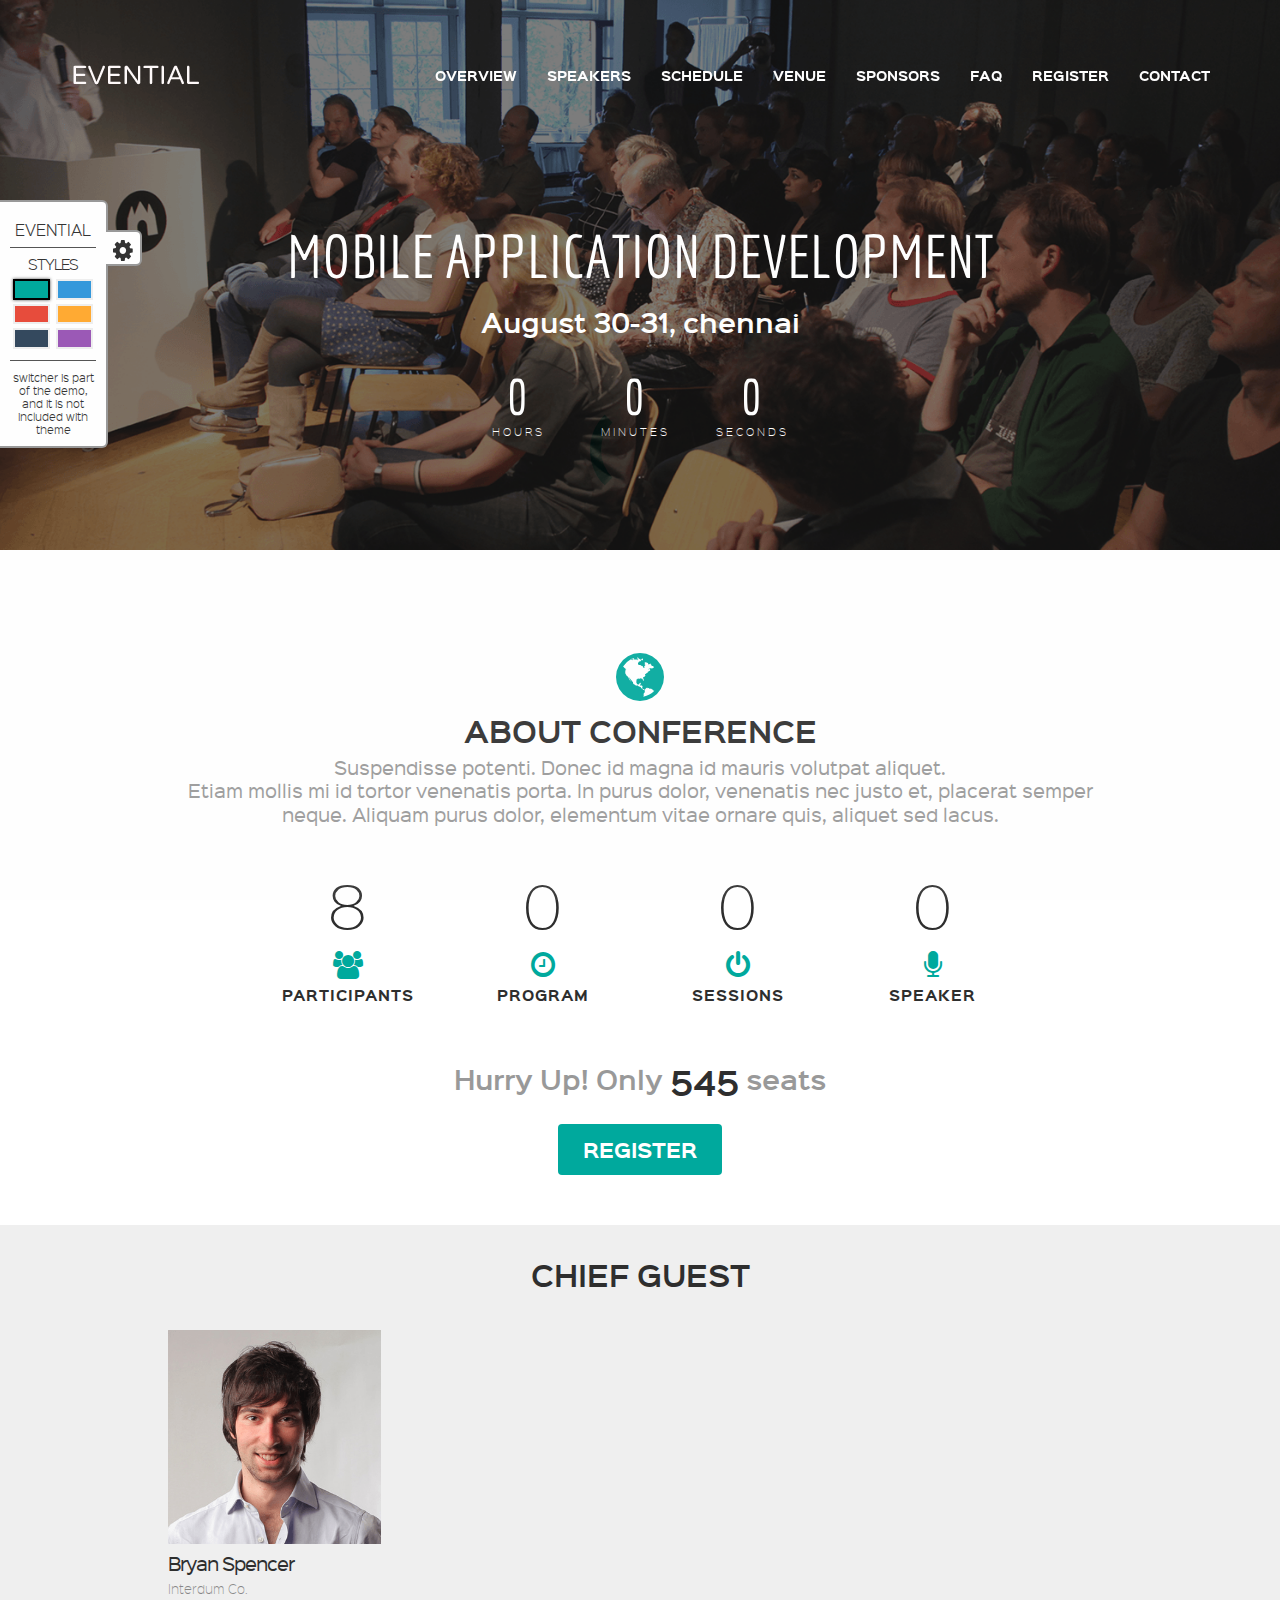
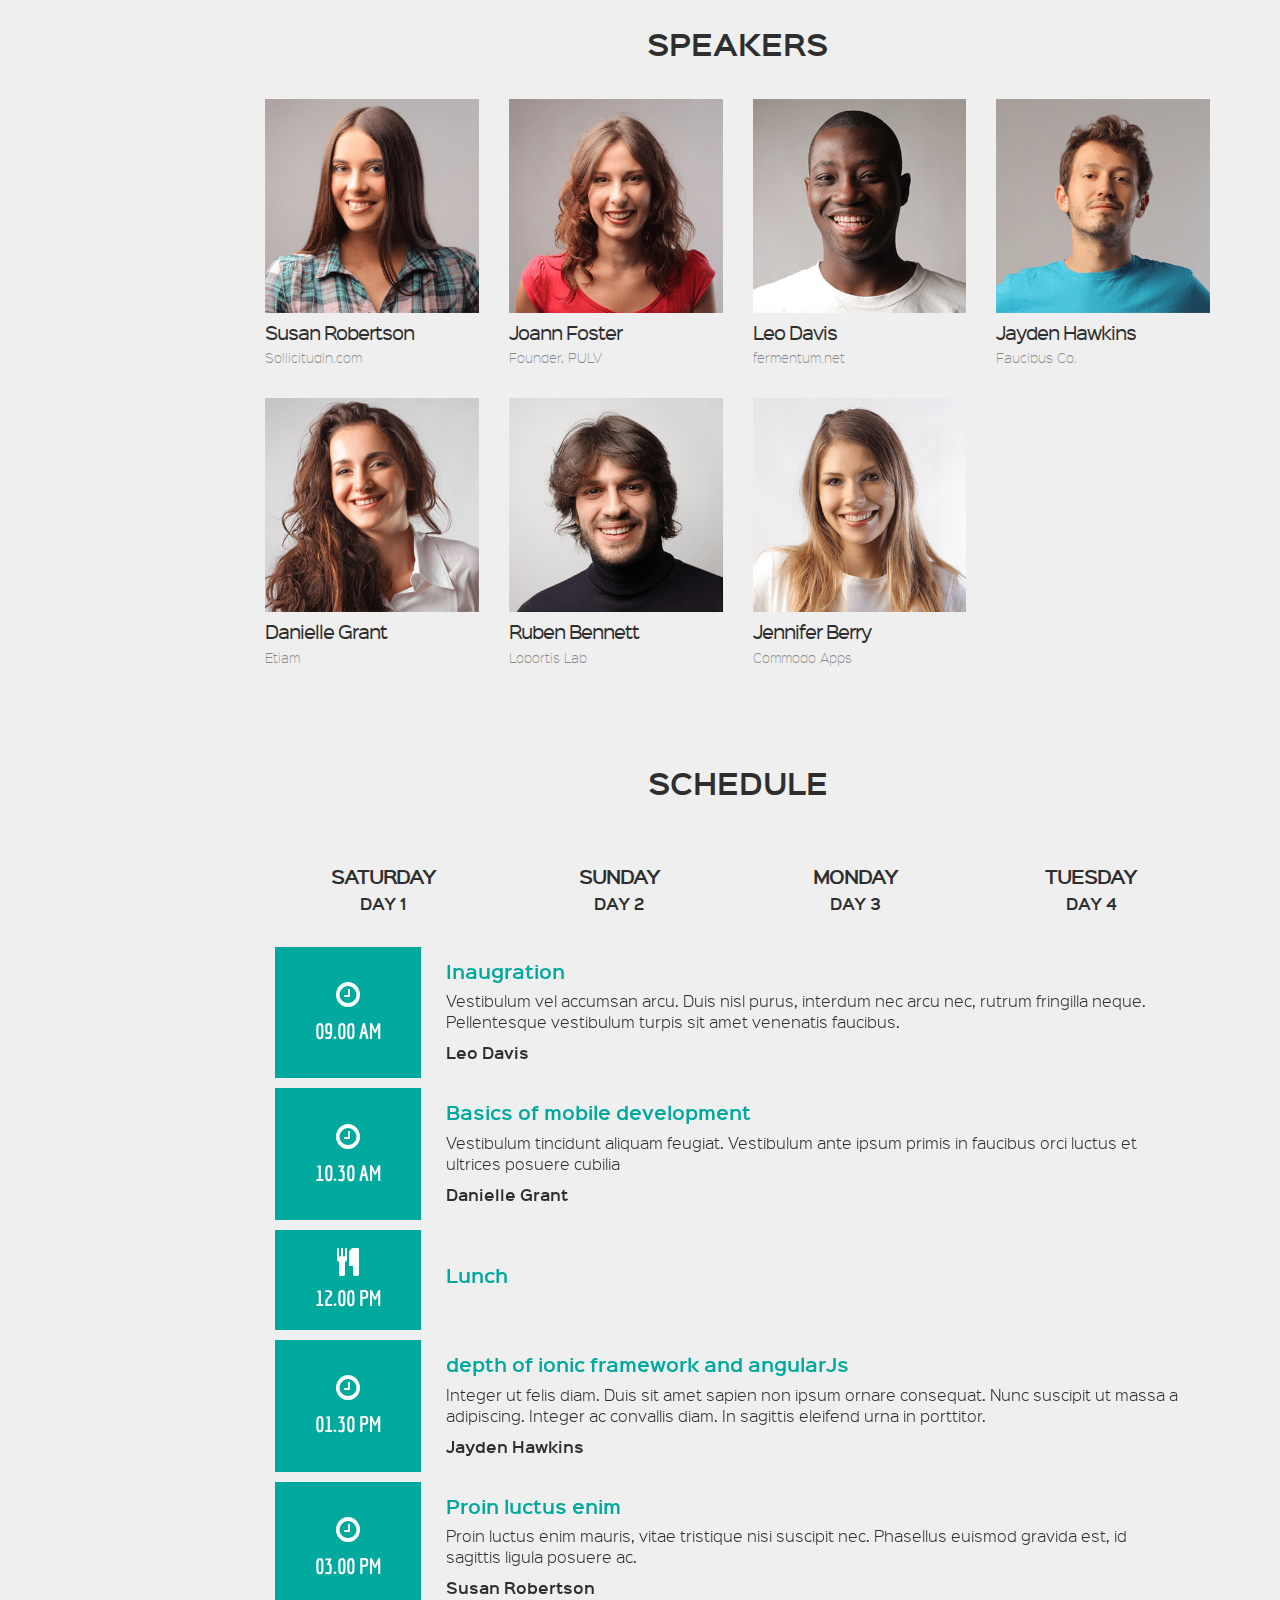
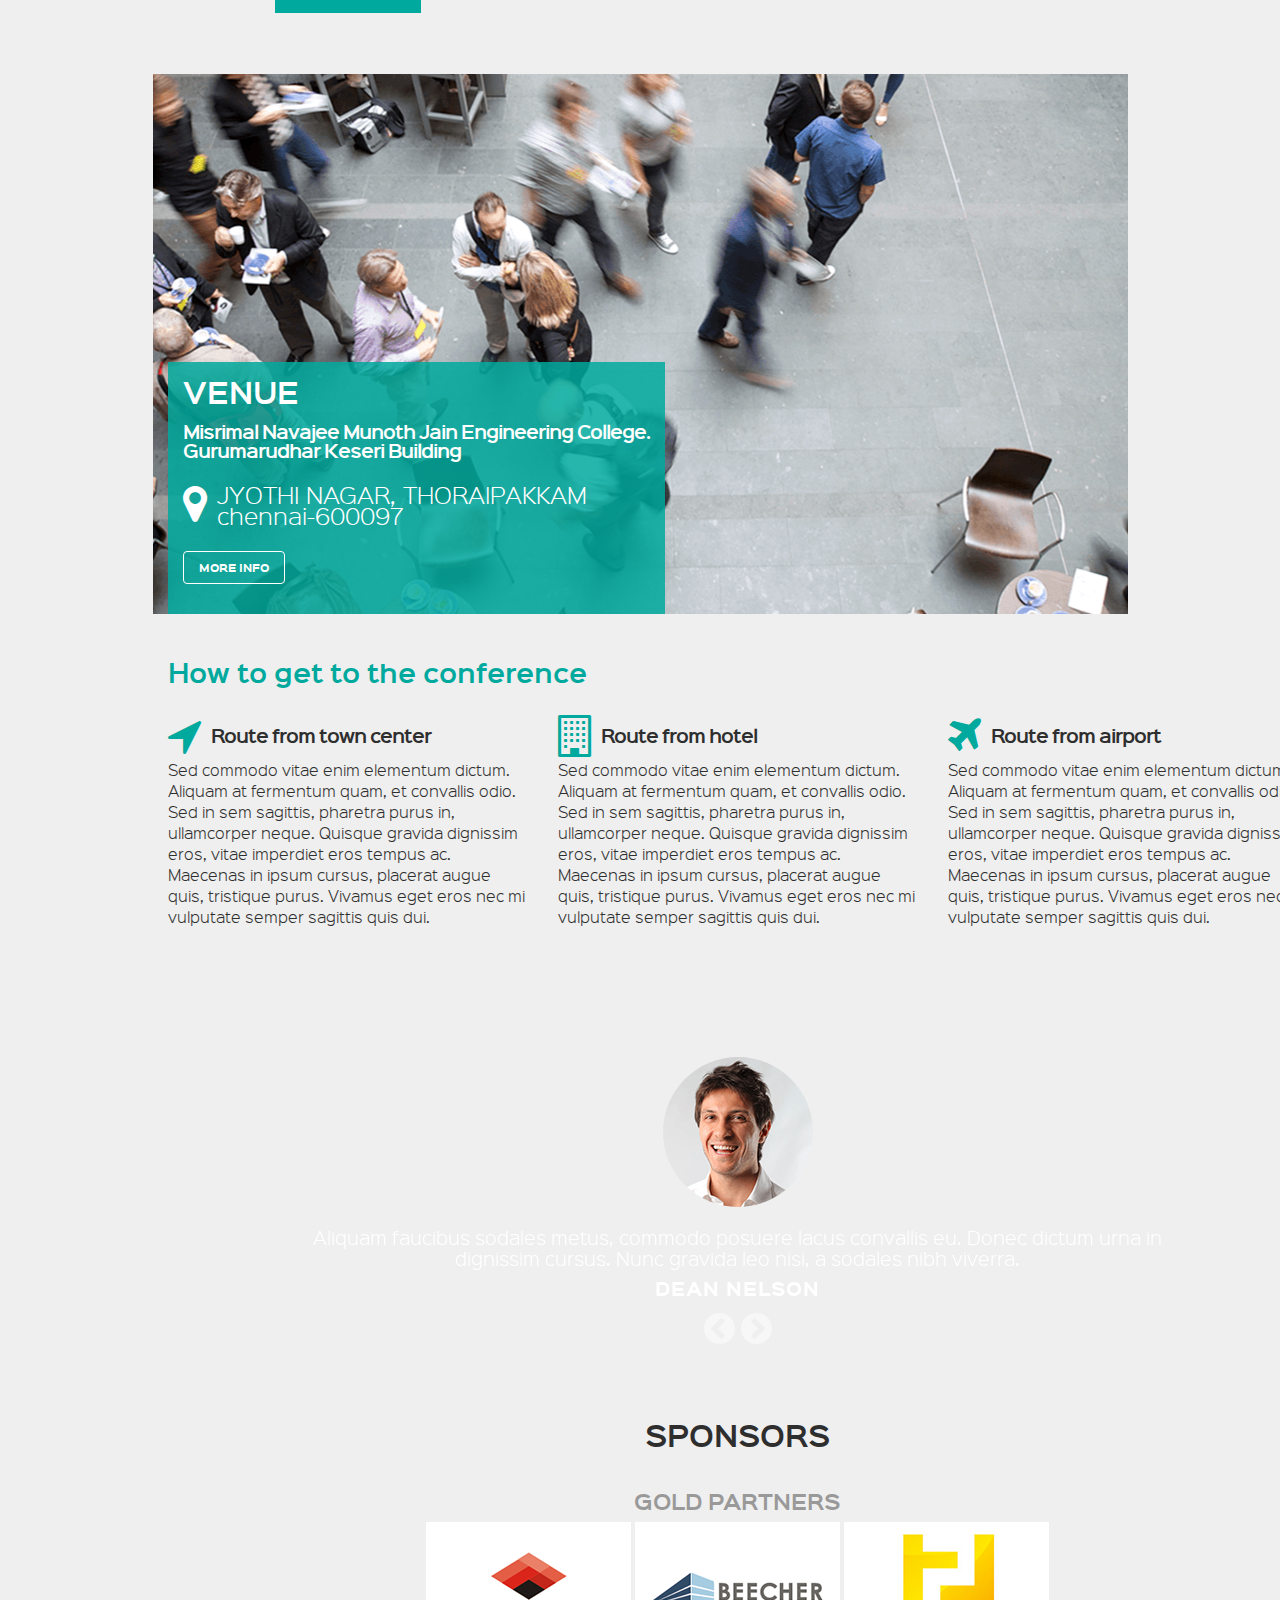
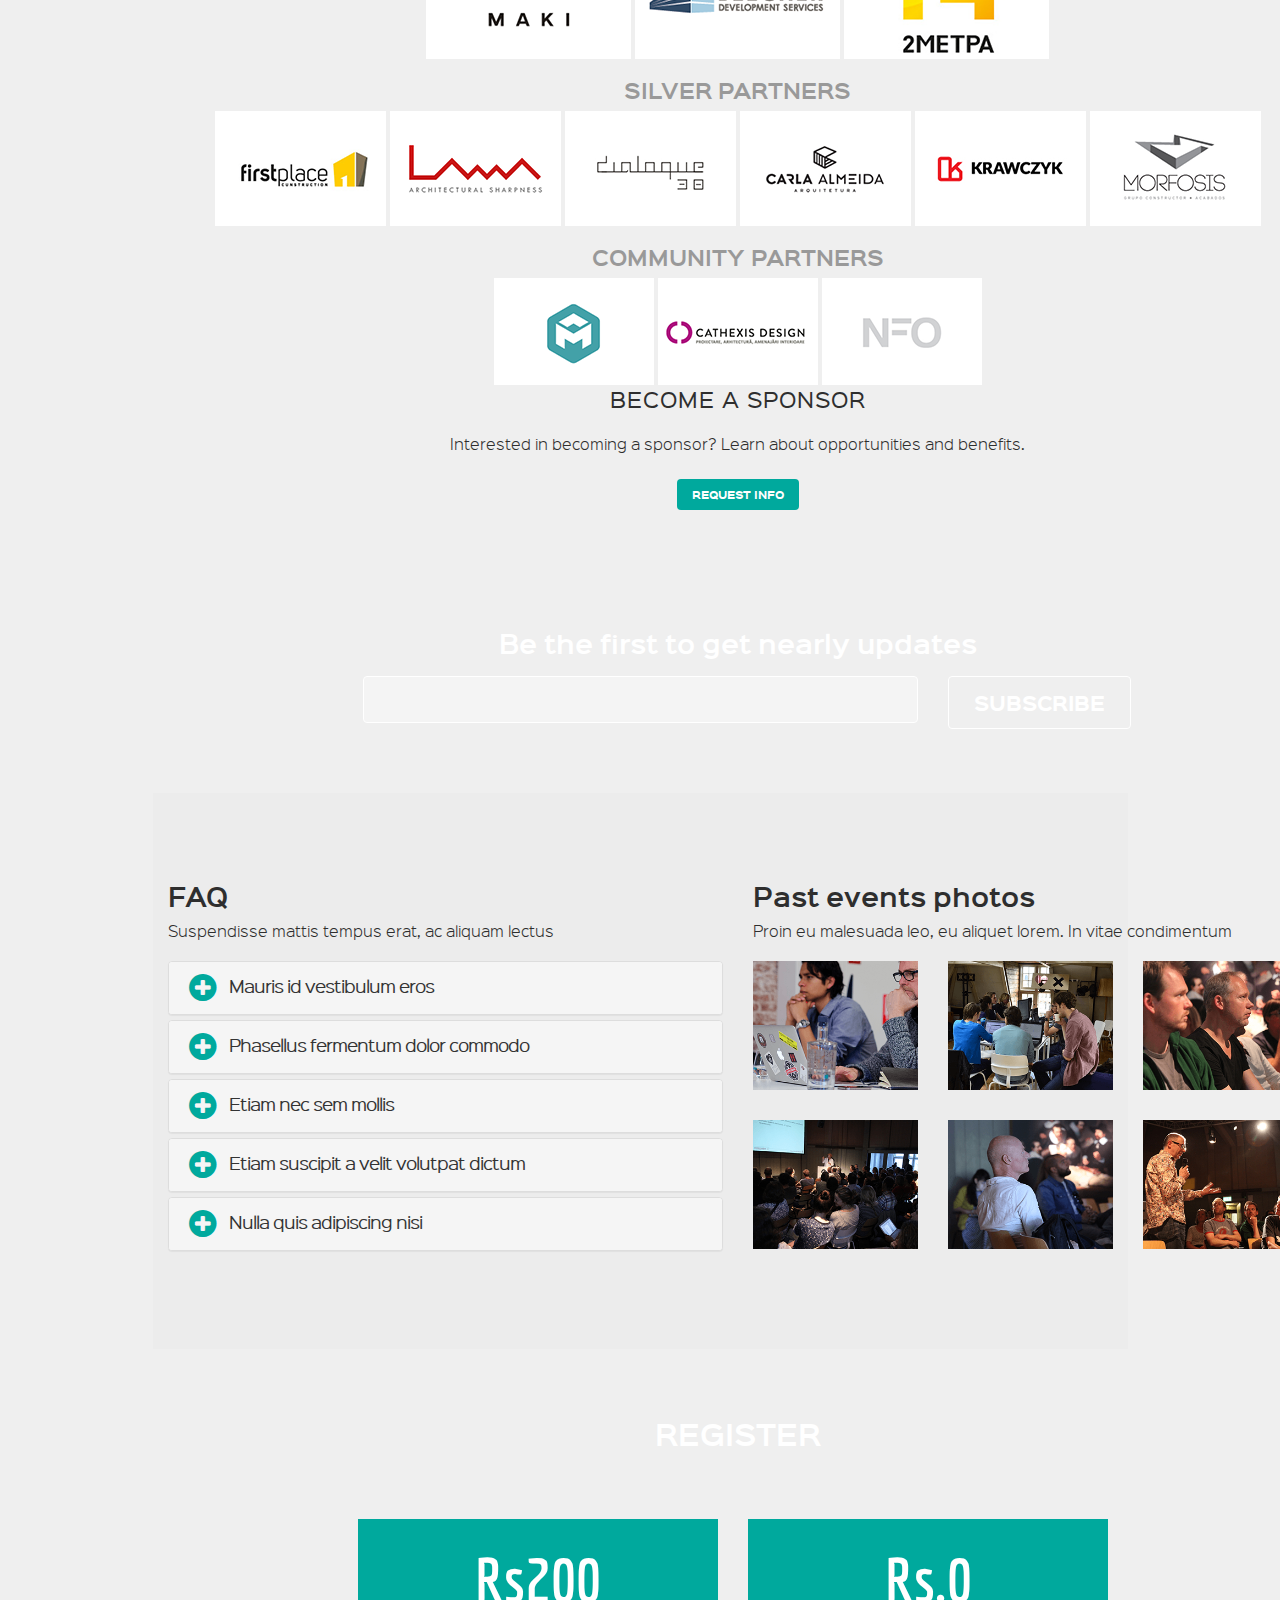
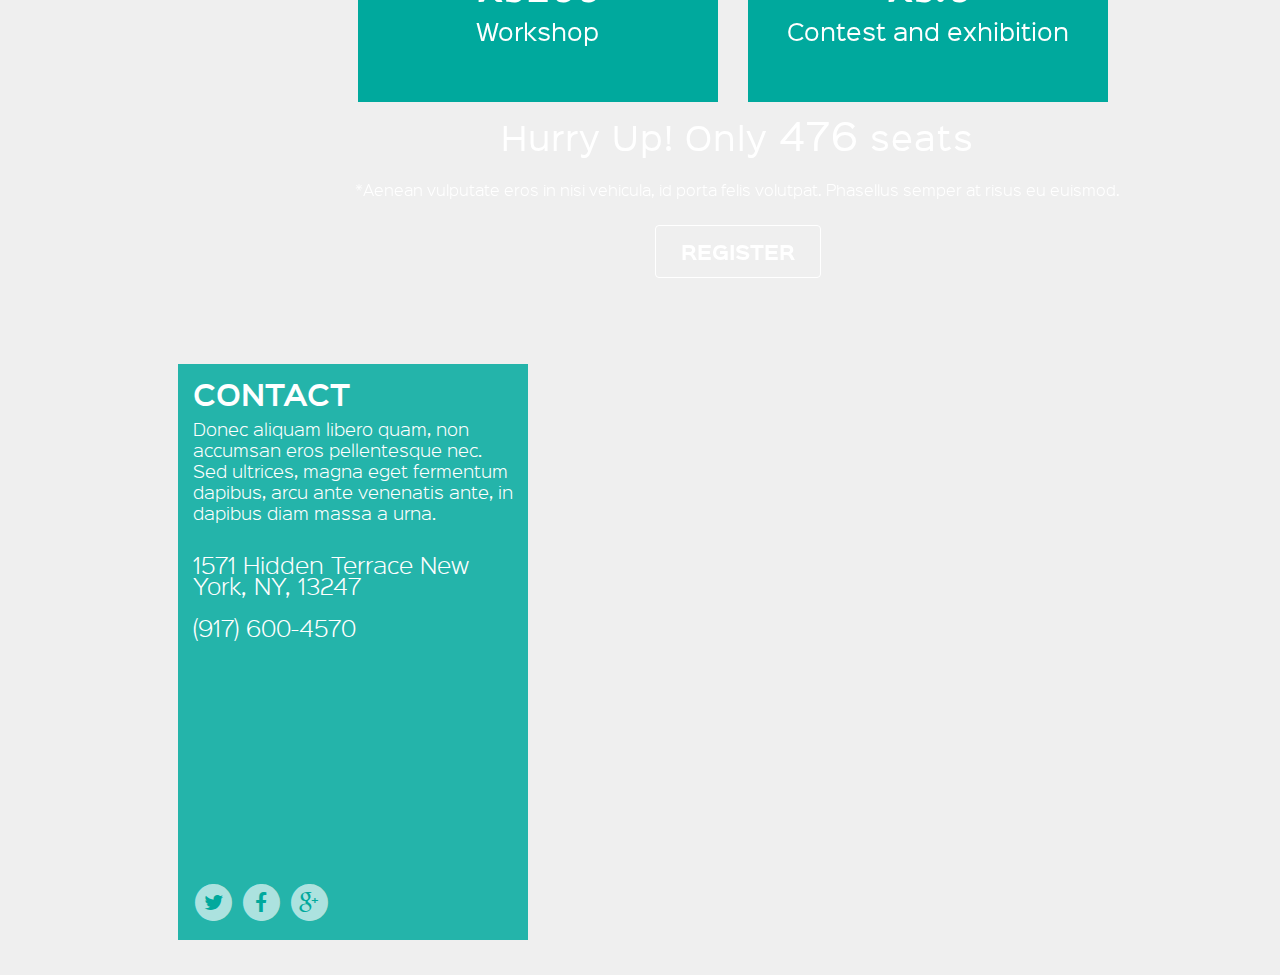
==== commit e9173ce2: "cheif guest" ====
--- a/index.html
+++ b/index.html
@@ -40,6 +40,7 @@
 
 
 	</head>
-<body> <!-- PRELOADING --> <div id="preload"> <div class="preload"> <div class="loader"> Loading... </div> </div> </div> <!-- NAVIGATION --> <nav class="navbar navbar-fixed-top navbar-custom" role="navigation"> <!-- We use the fluid option here to avoid overriding the fixed width of a normal container within the narrow content columns. --> <div class="container"> <div data-scroll-header class="navbar-header"> <button type="button" class="navbar-toggle" data-toggle="collapse" data-target="#nav"> <span class="sr-only">Toggle navigation</span> <span class="icon-bar"></span> <span class="icon-bar"></span> <span class="icon-bar"></span> </button> <a class="navbar-brand" href="index-2.html"><img src="img/logo.png" alt="logo"></a> </div> <div class="collapse navbar-collapse" id="nav"> <ul class="nav navbar-nav navbar-right uppercase"> <li><a data-scroll href="#overview">overview</a></li> <li><a data-scroll href="#speakers">Speakers</a></li> <li><a data-scroll href="#schedule">Schedule</a></li> <li><a data-scroll href="#venue">Venue</a></li> <li><a data-scroll href="#sponsors">Sponsors</a></li> <li><a data-scroll href="#faq-gallery">FAQ</a></li> <li><a data-scroll href="#register">Register</a></li> <li><a data-scroll href="#contact">Contact</a></li> </ul> </div><!-- /.navbar-collapse --> </div> </nav> <!-- TOP --> <section id="top" data-stellar-background-ratio="0.5"> <div class="countdown"> <div class="container"> <div class="row"> <div class="col-lg-8 col-lg-offset-2 text-center"> <h1 class="uppercase">Mobile Application Development</h1> <h3>August 30-31, chennai</h3> </div> <div class="col-md-4 col-lg-4 col-md-offset-4 text-center"> <div id="countdown"></div> </div> </div> </div> </div> </section> <!-- OVERVIEW --> <section id="overview"> <div class="container"> <div class="row"> <div class="col-lg-10 col-lg-offset-1 text-center"> <i class="fa fa-4x fa-globe"></i> <h2 class="uppercase">about conference</h2> <p class="lead">Suspendisse potenti. Donec id magna id mauris volutpat aliquet.<br>Etiam mollis mi id tortor venenatis porta. In purus dolor, venenatis nec justo et, placerat semper neque. Aliquam purus dolor, elementum vitae ornare quis, aliquet sed lacus.</p> </div> <!-- MILESTONE --> <div id="milestone"> <div class="col-lg-8 col-lg-offset-2 text-center"> <div class="row"> <div class="fact col-xs-6 col-md-3 col-lg-3"> <p class="timer" data-to="100" data-speed="10000"></p> <i class="fa fa-2x fa-users"></i> <p>participants</p> </div> <div class="fact col-xs-6 col-md-3 col-lg-3"> <p class="timer" data-to="2" data-speed="10000"></p> <i class="fa fa-2x fa-clock-o"></i> <p>program</p> </div> <div class="fact col-xs-6 col-md-3 col-lg-3"> <p class="timer" data-to="4" data-speed="10000"></p> <i class="fa fa-2x fa-power-off"></i> <p>sessions</p> </div> <div class="fact col-xs-6 col-md-3 col-lg-3"> <p class="timer" data-to="4" data-speed="10000"></p> <i class="fa fa-2x fa-microphone"></i> <p>speaker</p> </div> </div> </div> </div> <div class="col-lg-8 col-lg-offset-2 text-center"> <h3>Hurry Up! Only <span class="timer" data-from="575" data-to="198" data-speed="10000"></span> seats</h3> <a class="button button-big button-dark" data-scroll href="#register">register</a> </div> </div> </div> </section> <!-- SPEAKERS --> <section id="speakers"> <div class="container"> <div class="row"> <div class="col-lg-10 col-lg-offset-1"> <h2 class="uppercase text-center">speakers</h2> <div class="row"> <!-- speaker 1 --> <div class="speaker col-xs-12 col-sm-4 col-md-3 col-lg-3"> <figure> <img class="img-responsive" src="img/speaker1.png" alt=""> <figcaption> <h4>Bryan Spencer</h4> <p>Aliquam ut laoreet velit. Proin orci est, vulputate aliquam eu, tincidunt laoreet lorem.</p> <a class="speaker-detail" href="speaker-detail.html"><i class="fa fa-2x fa-external-link"></i></a> <div class="social"> <a href="#"><i class="fa fa-2x fa-facebook-square"></i></a> <a href="#"><i class="fa fa-2x fa-twitter-square"></i></a> </div> </figcaption> </figure> <h4>Bryan Spencer</h4> <span class="title">Interdum Co.</span> </div> <!-- speaker 2 --> <div class="speaker col-xs-12 col-sm-4 col-md-3 col-lg-3"> <figure> <img class="img-responsive" src="img/speaker2.png" alt=""> <figcaption> <h4>Susan Robertson</h4> <p>Aliquam ut laoreet velit. Proin orci est, vulputate aliquam eu, tincidunt laoreet lorem.</p> <a class="speaker-detail" href="speaker-detail.html"><i class="fa fa-2x fa-external-link"></i></a> <div class="social"> <a href="#"><i class="fa fa-2x fa-facebook-square"></i></a> <a href="#"><i class="fa fa-2x fa-twitter-square"></i></a> </div> </figcaption> </figure> <h4>Susan Robertson</h4> <span class="title">Sollicitudin.com</span> </div> <!-- speaker 3 --> <div class="speaker col-xs-12 col-sm-4 col-md-3 col-lg-3"> <figure> <img class="img-responsive" src="img/speaker3.png" alt=""> <figcaption> <h4>Joann Foster</h4> <p>Aliquam ut laoreet velit. Proin orci est, vulputate aliquam eu, tincidunt laoreet lorem.</p> <a class="speaker-detail" href="speaker-detail.html"><i class="fa fa-2x fa-external-link"></i></a> <div class="social"> <a href="#"><i class="fa fa-2x fa-facebook-square"></i></a> <a href="#"><i class="fa fa-2x fa-twitter-square"></i></a> </div> </figcaption> </figure> <h4>Joann Foster</h4> <span class="title">Founder, PULV</span> </div> <!-- speaker 4 --> <div class="speaker col-xs-12 col-sm-4 col-md-3 col-lg-3"> <figure> <img class="img-responsive" src="img/speaker4.png" alt=""> <figcaption> <h4>Leo Davis</h4> <p>Aliquam ut laoreet velit. Proin orci est, vulputate aliquam eu, tincidunt laoreet lorem.</p> <a class="speaker-detail" href="speaker-detail.html"><i class="fa fa-2x fa-external-link"></i></a> <div class="social"> <a href="#"><i class="fa fa-2x fa-facebook-square"></i></a> <a href="#"><i class="fa fa-2x fa-twitter-square"></i></a> </div> </figcaption> </figure> <h4>Leo Davis</h4> <span class="title">fermentum.net</span> </div> <!-- speaker 5 --> <div class="speaker col-xs-12 col-sm-4 col-md-3 col-lg-3"> <figure> <img class="img-responsive" src="img/speaker5.png" alt=""> <figcaption> <h4>Jayden Hawkins</h4> <p>Aliquam ut laoreet velit. Proin orci est, vulputate aliquam eu, tincidunt laoreet lorem.</p> <a class="speaker-detail" href="speaker-detail.html"><i class="fa fa-2x fa-external-link"></i></a> <div class="social"> <a href="#"><i class="fa fa-2x fa-facebook-square"></i></a> <a href="#"><i class="fa fa-2x fa-twitter-square"></i></a> </div> </figcaption> </figure> <h4>Jayden Hawkins</h4> <span class="title">Faucibus Co.</span> </div> <!-- speaker 6 --> <div class="speaker col-xs-12 col-sm-4 col-md-3 col-lg-3"> <figure> <img class="img-responsive" src="img/speaker6.png" alt=""> <figcaption> <h4>Danielle Grant</h4> <p>Aliquam ut laoreet velit. Proin orci est, vulputate aliquam eu, tincidunt laoreet lorem.</p> <a class="speaker-detail" href="speaker-detail.html"><i class="fa fa-2x fa-external-link"></i></a> <div class="social"> <a href="#"><i class="fa fa-2x fa-facebook-square"></i></a> <a href="#"><i class="fa fa-2x fa-twitter-square"></i></a> </div> </figcaption> </figure> <h4>Danielle Grant</h4> <span class="title">Etiam</span> </div> <!-- speaker 7 --> <div class="speaker col-xs-12 col-sm-4 col-md-3 col-lg-3"> <figure> <img class="img-responsive" src="img/speaker7.png" alt=""> <figcaption> <h4>Ruben Bennett</h4> <p>Aliquam ut laoreet velit. Proin orci est, vulputate aliquam eu, tincidunt laoreet lorem.</p> <a class="speaker-detail" href="speaker-detail.html"><i class="fa fa-2x fa-external-link"></i></a> <div class="social"> <a href="#"><i class="fa fa-2x fa-facebook-square"></i></a> <a href="#"><i class="fa fa-2x fa-twitter-square"></i></a> </div> </figcaption> </figure> <h4>Ruben Bennett</h4> <span class="title">Lobortis Lab</span> </div> <!-- speaker 8 --> <div class="speaker col-xs-12 col-sm-4 col-md-3 col-lg-3"> <figure> <img class="img-responsive" src="img/speaker8.png" alt=""> <figcaption> <h4>Jennifer Berry</h4> <p>Aliquam ut laoreet velit. Proin orci est, vulputate aliquam eu, tincidunt laoreet lorem.</p> <a class="speaker-detail" href="speaker-detail.html"><i class="fa fa-2x fa-external-link"></i></a> <div class="social"> <a href="#"><i class="fa fa-2x fa-facebook-square"></i></a> <a href="#"><i class="fa fa-2x fa-twitter-square"></i></a> </div> </figcaption> </figure> <h4>Jennifer Berry</h4> <span class="title">Commodo Apps</span> </div> </div> </div> </div> </div> </section> <!-- SCHEDULE --> <section id="schedule"> <div class="container"> <div class="row"> <div class="col-lg-10 col-lg-offset-1"> <h2 class="uppercase text-center">Schedule</h2> <div id="days" class="owl-carousel"> <div class="item uppercase"> <h4 class="uppercase hidden-xs">saturday</h4> <h5>day 1</h5> </div> <div class="item uppercase"> <h4 class="uppercase hidden-xs">sunday</h4> <h5>day 2</h5> </div> <div class="item uppercase"> <h4 class="uppercase hidden-xs">monday</h4> <h5>day 3</h5> </div> <div class="item uppercase"> <h4 class="uppercase hidden-xs">tuesday</h4> <h5>day 4</h5> </div></div> <div id="timetable" class="owl-carousel owl-theme"> <!-- DAY 1 --> <div id="day1" class="item"> <div class="event"> <div class="event-inner"> <div class="icon"> <i class="fa fa-2x fa-clock-o"></i> <span class="time">09.00 AM</span> </div> <div class="description"> <h3>Inaugration</h3> <p>Vestibulum vel accumsan arcu. Duis nisl purus, interdum nec arcu nec, rutrum fringilla neque. Pellentesque vestibulum turpis sit amet venenatis faucibus.</p> <span class="name">Leo Davis</span> </div> </div> </div> <div class="event"> <div class="event-inner"> <div class="icon"> <i class="fa fa-2x fa-clock-o"></i> <span class="time">10.30 AM</span> </div> <div class="description"> <h3>Basics of mobile development</h3> <p>Vestibulum tincidunt aliquam feugiat. Vestibulum ante ipsum primis in faucibus orci luctus et ultrices posuere cubilia</p> <span class="name">Danielle Grant</span> </div> </div> </div> <div class="event"> <div class="event-inner"> <div class="icon"> <i class="fa fa-2x fa-cutlery"></i> <span class="time">12.00 PM</span> </div> <div class="description"> <h3>Lunch</h3> </div> </div> </div> <div class="event"> <div class="event-inner"> <div class="icon"> <i class="fa fa-2x fa-clock-o"></i> <span class="time">01.30 PM</span> </div> <div class="description"> <h3>depth of ionic framework and angularJs</h3> <p>Integer ut felis diam. Duis sit amet sapien non ipsum ornare consequat. Nunc suscipit ut massa a adipiscing. Integer ac convallis diam. In sagittis eleifend urna in porttitor.</p> <span class="name">Jayden Hawkins</span> </div> </div> </div> <div class="event"> <div class="event-inner"> <div class="icon"> <i class="fa fa-2x fa-clock-o"></i> <span class="time">03.00 PM</span> </div> <div class="description"> <h3>Proin luctus enim</h3> <p>Proin luctus enim mauris, vitae tristique nisi suscipit nec. Phasellus euismod gravida est, id sagittis ligula posuere ac.</p> <span class="name">Susan Robertson</span> </div> </div> </div> </div> <!-- DAY 2 --> <div id="day2" class="item"> <div class="event"> <div class="event-inner"> <div class="icon"> <i class="fa fa-2x fa-clock-o"></i> <span class="time">09.30 AM</span> </div> <div class="description"> <h3>Quis bibendum purus viverra id</h3> <p>Nulla nulla risus, feugiat ut semper id, luctus ac neque. Sed fringilla, metus at elementum elementum, tortor ipsum convallis mi, non luctus sapien urna sed purus.</p> <span class="name">Warren Wallace</span> </div> </div> </div> <div class="event"> <div class="event-inner"> <div class="icon"> <i class="fa fa-2x fa-clock-o"></i> <span class="time">11.00 AM</span> </div> <div class="description"> <h3>Aliquam pretium fringilla dignissim</h3> <p>Phasellus faucibus id est at tristique. Maecenas id metus posuere, pharetra tellus eu, iaculis elit. Etiam nec fringilla enim.</p> <span class="name">Marie Sanchez</span> </div> </div> </div> <div class="event"> <div class="event-inner"> <div class="icon"> <i class="fa fa-2x fa-cutlery"></i> <span class="time">12.30 PM</span> </div> <div class="description"> <h3>Launch</h3> </div> </div> </div> <div class="event"> <div class="event-inner"> <div class="icon"> <i class="fa fa-2x fa-clock-o"></i> <span class="time">02.00 PM</span> </div> <div class="description"> <h3>Interdum et malesuada fames ac ante ipsum</h3> <p>Integer ut felis diam. Duis sit amet sapien non ipsum ornare consequat. Nunc suscipit ut massa a adipiscing. Integer ac convallis diam. In sagittis eleifend urna in porttitor.</p> <span class="name">Larry Watson</span> </div> </div> </div> <div class="event"> <div class="event-inner"> <div class="icon"> <i class="fa fa-2x fa-clock-o"></i> <span class="time">03.30 PM</span> </div> <div class="description"> <h3>Integer placerat scelerisque pharetra</h3> <p>Mauris laoreet lorem dapibus, mollis mi nec, lacinia neque. Cras bibendum orci lectus, aliquet auctor ante lobortis in</p> <span class="name">Randy Graves</span> </div> </div> </div> </div> <!-- DAY 3 --> <div id="day3" class="item"> <div class="event"> <div class="event-inner"> <div class="icon"> <i class="fa fa-2x fa-clock-o"></i> <span class="time">09.00 AM</span> </div> <div class="description"> <h3>Etiam adipiscing consequat malesuada</h3> <p>Duis sit amet pulvinar est. Nullam vehicula gravida porttitor. Nullam accumsan ornare massa ut porta. Ut turpis neque, sodales eu venenatis ut, tincidunt id neque. Etiam porttitor sapien a velit mollis fringilla nec nec lorem.</p> <span class="name">Brandie Peterson</span> </div> </div> </div> <div class="event"> <div class="event-inner"> <div class="icon"> <i class="fa fa-2x fa-clock-o"></i> <span class="time">10.30 AM</span> </div> <div class="description"> <h3>Vestibulum eget dui enim</h3> <p>Maecenas faucibus odio vitae nibh tempus cursus. Nulla nec commodo justo, non pellentesque enim.</p> <span class="name">Bertha Lane</span> </div> </div> </div> <div class="event"> <div class="event-inner"> <div class="icon"> <i class="fa fa-2x fa-cutlery"></i> <span class="time">12.00 PM</span> </div> <div class="description"> <h3>Launch</h3> </div> </div> </div> <div class="event"> <div class="event-inner"> <div class="icon"> <i class="fa fa-2x fa-clock-o"></i> <span class="time">01.30 PM</span> </div> <div class="description"> <h3>Nullam a condimentum diam, a elementum diam</h3> <p>Suspendisse fermentum commodo risus in ultricies. Vivamus semper lacinia nibh ut lobortis. Morbi odio arcu, ultricies ac ipsum nec, imperdiet luctus enim.</p> <span class="name">Vincent Dunn</span> </div> </div> </div> <div class="event"> <div class="event-inner"> <div class="icon"> <i class="fa fa-2x fa-clock-o"></i> <span class="time">03.00 PM</span> </div> <div class="description"> <h3>Quisque ut elementum dui, non adipiscing sapien</h3> <p>Vivamus ac pellentesque sem, congue iaculis dolor. Sed id eros congue, ornare justo eget, placerat nibh. Sed fermentum lorem est. Ut venenatis lacus ut urna tempus aliquam.</p> <span class="name">Vicki Phillips</span> </div> </div> </div> </div> <!-- DAY 4 --> <div id="day4" class="item"> <div class="event"> <div class="event-inner"> <div class="icon"> <i class="fa fa-2x fa-clock-o"></i> <span class="time">09.30 AM</span> </div> <div class="description"> <h3>In tincidunt sollicitudin sapien vitae tincidunt</h3> <p>Uspendisse sed scelerisque eros. Aenean a mi libero. Morbi imperdiet massa in dapibus lobortis.</p> <span class="name">Genesis Daniels</span> </div> </div> </div> <div class="event"> <div class="event-inner"> <div class="icon"> <i class="fa fa-2x fa-clock-o"></i> <span class="time">11.30 AM</span> </div> <div class="description"> <h3>Aliquam erat volutpat</h3> <p>Proin consequat mauris in sem aliquet tempor. Sed sodales libero lectus, quis laoreet diam sagittis vitae. Quisque quis sem sit amet ipsum eleifend eleifend.</p> <span class="name">Carmen Hicks</span> </div> </div> </div> <div class="event"> <div class="event-inner"> <div class="icon"> <i class="fa fa-2x fa-cutlery"></i> <span class="time">01.00 PM</span> </div> <div class="description"> <h3>Launch</h3> </div> </div> </div> <div class="event"> <div class="event-inner"> <div class="icon"> <i class="fa fa-2x fa-clock-o"></i> <span class="time">02.30 PM</span> </div> <div class="description"> <h3>Nulla porta enim aliquet sem rutrum convallis</h3> <p>Nam imperdiet tellus ac interdum congue. Sed nulla metus, posuere eu auctor vel, imperdiet et leo.</p> <span class="name">Dean Henderson</span> </div> </div> </div> <div class="event"> <div class="event-inner"> <div class="icon"> <i class="fa fa-2x fa-clock-o"></i> <span class="time">03.30 PM</span> </div> <div class="description"> <h3>Proin luctus enim</h3> <p>Proin luctus enim mauris, vitae tristique nisi suscipit nec. Phasellus euismod gravida est, id sagittis ligula posuere ac.</p> <span class="name">Connie Cox</span> </div> </div> </div> </div> </div> </div> </div> </div> </section> <!-- VENUE --> <section id="venue"><div class="venue"> <div class="container"> <div class="row"> <div class="venue-address"> <h2 class="uppercase">venue</h2> <p><h4>Misrimal Navajee Munoth Jain Engineering College.<br> Gurumarudhar Keseri Building</h4></p> <p class="address"> <i class="fa fa-2x fa-map-marker fa-inverse"></i>   JYOTHI NAGAR, THORAIPAKKAM<br>chennai-600097</p> </p> <a class="button button-light" href="#">more info</a> </div> </div> </div> </div> <div class="container"> <div class="row"> <div class="col-lg-12"> <h3>How to get to the conference</h3> </div> <div class="col-md-4 col-lg-4"> <i class="fa fa-3x fa-location-arrow"></i> <h4>Route from town center</h4> <p>Sed commodo vitae enim elementum dictum. Aliquam at fermentum quam, et convallis odio. Sed in sem sagittis, pharetra purus in, ullamcorper neque. Quisque gravida dignissim eros, vitae imperdiet eros tempus ac. Maecenas in ipsum cursus, placerat augue quis, tristique purus. Vivamus eget eros nec mi vulputate semper sagittis quis dui. </p> </div> <div class="col-md-4 col-lg-4"> <i class="fa fa-3x fa-building-o"></i> <h4>Route from hotel</h4> <p>Sed commodo vitae enim elementum dictum. Aliquam at fermentum quam, et convallis odio. Sed in sem sagittis, pharetra purus in, ullamcorper neque. Quisque gravida dignissim eros, vitae imperdiet eros tempus ac. Maecenas in ipsum cursus, placerat augue quis, tristique purus. Vivamus eget eros nec mi vulputate semper sagittis quis dui. </p> </div> <div class="col-md-4 col-lg-4"> <i class="fa fa-3x fa-plane"></i> <h4>Route from airport</h4> <p>Sed commodo vitae enim elementum dictum. Aliquam at fermentum quam, et convallis odio. Sed in sem sagittis, pharetra purus in, ullamcorper neque. Quisque gravida dignissim eros, vitae imperdiet eros tempus ac. Maecenas in ipsum cursus, placerat augue quis, tristique purus. Vivamus eget eros nec mi vulputate semper sagittis quis dui. </p> </div> </div> </div> </section> <!-- TESTIMONIAL --> <section id="testimonial" > <div class="container"> <div class="row"> <div class="col-lg-10 col-lg-offset-1"> <div id="quote" class="owl-carousel owl-theme"> <div class="item text-center"> <img class="img-circle" src="img/testimonial1.png" alt=""> <div> <p>Aliquam faucibus sodales metus, commodo posuere lacus convallis eu. Donec dictum urna in dignissim cursus. Nunc gravida leo nisi, a sodales nibh viverra.</p> <h4 class="uppercase">Dean Nelson</h4> </div> </div> <div class="item text-center"> <img class="img-circle" src="img/testimonial2.png" alt=""> <div> <p>Aliquam faucibus sodales metus, commodo posuere lacus convallis eu. Donec dictum urna in dignissim cursus. Nunc gravida leo nisi, a sodales nibh viverra.</p> <h4 class="uppercase">Dean Nelson</h4> </div> </div> <div class="item text-center"> <img class="img-circle" src="img/testimonial3.png" alt=""> <div> <p>Aliquam faucibus sodales metus, commodo posuere lacus convallis eu. Donec dictum urna in dignissim cursus. Nunc gravida leo nisi, a sodales nibh viverra.</p> <h4 class="uppercase">Dean Nelson</h4> </div> </div> </div> </div> </div> </div> </section> <!-- SPONSORS --> <section id="sponsors"> <div class="container"> <div class="row"> <div class="col-lg-12 text-center"> <h2 class="uppercase">sponsors</h2> <h3 class="uppercase">gold partners</h3> <div class="sponsor-slider"> <img class="img-responsive" src="img/logo_01.png" alt="logo"> <img class="img-responsive" src="img/logo_02.png" alt="logo"> <img class="img-responsive" src="img/logo_03.png" alt="logo"> </div> <h3 class="uppercase">silver partners</h3> <div class="sponsor-slider"> <img class="img-responsive" src="img/logo_04.png" alt="logo"> <img class="img-responsive" src="img/logo_05.png" alt="logo"> <img class="img-responsive" src="img/logo_06.png" alt="logo"> <img class="img-responsive" src="img/logo_07.png" alt="logo"> <img class="img-responsive" src="img/logo_08.png" alt="logo"> <img class="img-responsive" src="img/logo_09.png" alt="logo"> </div> <h3 class="uppercase">community partners</h3> <div class="sponsor-slider"> <img class="img-responsive" src="img/logo_10.png" alt="logo"> <img class="img-responsive" src="img/logo_11.png" alt="logo"> <img class="img-responsive" src="img/logo_12.png" alt="logo"> </div> <p class="lead uppercase">Become a sponsor</p> <p>Interested in becoming a sponsor? Learn about opportunities and benefits.</p> <a class="button button-dark" href="#">request info</a> </div> </div> </div> </section> <!-- SUBSCRIBE --> <div id="subscribe"> <div class="container"> <div class="row"> <div class="col-lg-8 col-lg-offset-2"> <h3 class="text-center">Be the first to get nearly updates </h3> <div class="row"> <div class="col-lg-9"> <input type="email" id="newsletter_email"> </div> <div class="col-lg-3"> <button class="button button-big button-light" onclick="newsletter_send();">subscribe</button> </div> </div> </div> </div> </div> </div> <!-- FAQ and GALLERY --><section id="faq-gallery"> <div class="container"> <div class="row"> <div class="col-md-6 col-lg-6"> <div class="panel-group" id="faq"> <h3 class="uppercase">faq</h3> <p>Suspendisse mattis tempus erat, ac aliquam lectus</p> <div class="panel panel-default"> <div class="panel-heading"> <h4 class="panel-title"> <a data-toggle="collapse" data-parent="#faq" href="#collapseOne" class="collapsed"> <i class="fa fa-2x fa-plus-circle"></i> Mauris id vestibulum eros </a> </h4> </div> <div id="collapseOne" class="panel-collapse collapse" style="height: 0px;"> <div class="panel-body"> <p class="small">Anim pariatur cliche reprehenderit, enim eiusmod high life accusamus terry richardson ad squid. 3 wolf moon officia aute, non cupidatat skateboard dolor brunch. Food truck quinoa nesciunt laborum eiusmod. Brunch 3 wolf moon tempor, sunt aliqua put a bird on it squid single-origin coffee nulla assumenda shoreditch et. Nihil anim keffiyeh helvetica, craft beer labore wes anderson cred nesciunt sapiente ea proident.</p> </div> </div> </div> <div class="panel panel-default"> <div class="panel-heading"> <h4 class="panel-title"> <a data-toggle="collapse" data-parent="#faq" href="#collapseTwo" class="collapsed"> <i class="fa fa-2x fa-plus-circle"></i> Phasellus fermentum dolor commodo </a> </h4> </div> <div id="collapseTwo" class="panel-collapse collapse"> <div class="panel-body"> <p class="small">Anim pariatur cliche reprehenderit, enim eiusmod high life accusamus terry richardson ad squid. 3 wolf moon officia aute, non cupidatat skateboard dolor brunch. Food truck quinoa nesciunt laborum eiusmod. Brunch 3 wolf moon tempor.</p> </div> </div> </div> <div class="panel panel-default"> <div class="panel-heading"> <h4 class="panel-title"> <a data-toggle="collapse" data-parent="#faq" href="#collapseThree" class="collapsed"> <i class="fa fa-2x fa-plus-circle"></i> Etiam nec sem mollis </a> </h4> </div> <div id="collapseThree" class="panel-collapse collapse"> <div class="panel-body"> <p class="small">Ad vegan excepteur butcher vice lomo. Leggings occaecat craft beer farm-to-table, raw denim aesthetic synth nesciunt you probably haven't heard of them accusamus labore sustainable VHS.</p> </div> </div> </div> <div class="panel panel-default"> <div class="panel-heading"> <h4 class="panel-title"> <a data-toggle="collapse" data-parent="#faq" href="#collapseFour" class="collapsed"> <i class="fa fa-2x fa-plus-circle"></i> Etiam suscipit a velit volutpat dictum </a> </h4> </div> <div id="collapseFour" class="panel-collapse collapse"> <div class="panel-body"> <p class="small"> Brunch 3 wolf moon tempor, sunt aliqua put a bird on it squid single-origin coffee nulla assumenda shoreditch et. Nihil anim keffiyeh helvetica, craft beer labore wes anderson cred nesciunt sapiente ea proident. Leggings occaecat craft beer farm-to-table, raw denim aesthetic synth nesciunt you probably haven't heard of them accusamus labore sustainable VHS.</p> </div> </div> </div> <div class="panel panel-default"> <div class="panel-heading"> <h4 class="panel-title"> <a data-toggle="collapse" data-parent="#faq" href="#collapseFive" class="collapsed"> <i class="fa fa-2x fa-plus-circle"></i> Nulla quis adipiscing nisi </a> </h4> </div> <div id="collapseFive" class="panel-collapse collapse"> <div class="panel-body"> <p class="small">Anim pariatur cliche reprehenderit, enim eiusmod high life accusamus terry richardson ad squid. 3 wolf moon officia aute, non cupidatat skateboard dolor brunch. Food truck quinoa nesciunt laborum eiusmod.</p> </div> </div> </div> </div> </div> <div class="col-md-6 col-lg-6"> <div id="gallery"> <h3>Past events photos</h3> <p>Proin eu malesuada leo, eu aliquet lorem. In vitae condimentum</p> <div class="row"> <a class="image-link col-md-4 col-lg-4" href="img/gallery-img1.png"><img class="img-responsive " src="img/thumb1.png" alt=""></a> <a class="image-link col-md-4 col-lg-4" href="img/gallery-img2.html"><img class="img-responsive" src="img/thumb2.png" alt=""></a> <a class="image-link col-md-4 col-lg-4" href="img/gallery-img3.html"><img class="img-responsive" src="img/thumb3.png" alt=""></a> <a class="image-link col-md-4 col-lg-4" href="img/gallery-img4.html"><img class="img-responsive" src="img/thumb4.png" alt=""></a> <a class="image-link col-md-4 col-lg-4" href="img/gallery-img5.html"><img class="img-responsive" src="img/thumb5.png" alt=""></a> <a class="image-link col-md-4 col-lg-4" href="img/gallery-img6.html"><img class="img-responsive" src="img/thumb6.png" alt=""></a> </div> </div> </div> </div> </div> </section> <!-- REGISTER --> <section id="register"> <div class="container"> <div class="row"> <div class="col-lg-12 text-center"> <h2 class="uppercase">register</h2> </div> <div class="col-md-4 col-lg-4"> <div class="card-container"> <div class="card click price-table" data-direction="right"> <!-- front --> <div class="front price-table-header"> <p class="price">Rs200</p> <p class="title">Workshop</p> </div> <!-- back --> <div class="back"> <ul class="price-table-description"> <li class="description-item">Conference kit</li> <li class="description-item stripe">Coffee break</li> <li class="description-item">Lunch</li> <li class="description-item stripe ">All seasons</li> </ul> </div> </div> </div> </div> <div class="col-md-4 col-lg-4"> <div class="card-container"> <div class="card click price-table" data-direction="right">  <!-- front --> <div class="front price-table-header"> <p class="price">Rs.0</p> <p class="title">Contest and exhibition</p> </div> <!-- back --> <div class="back"> <ul class="price-table-description"> <li class="description-item">Conference kit</li> <li class="description-item stripe">Coffee break</li> <li class="description-item">Lunch</li> <li class="description-item stripe ">All seasons</li> </ul> </div> </div> </div> </div> <div class="col-lg-12 text-center"> <p class="lead">Hurry Up! Only <span class="timer" data-from="500" data-to="198" data-speed="10000"></span> seats</p> <p>*Aenean vulputate eros in nisi vehicula, id porta felis volutpat. Phasellus semper at risus eu euismod.</p> <a class="button button-big button-light register" href="register.html">register</a> </div> </div> </div> </section> <!-- CONTACT --> <section id="contact"> <!-- map --> <div id="gmap_canvas"></div> <div class="container"> <div class="row"> <div class="col-md-4 col-lg-4"> <div class="contact"> <h2 class="uppercase">contact</h2> <p>Donec aliquam libero quam, non accumsan eros pellentesque nec. Sed ultrices, magna eget fermentum dapibus, arcu ante venenatis ante, in dapibus diam massa a urna. </p> <p class="address"> 1571 Hidden Terrace New York, NY, 13247<br><br> (917) 600-4570</p> <div class="social"> <a href="#"> <span class="fa-stack fa-lg"> <i class="fa fa-circle fa-stack-2x"></i> <i class="fa fa-twitter fa-stack-1x fa-inverse"></i> </span> </a> <a href="#"> <span class="fa-stack fa-lg"> <i class="fa fa-circle fa-stack-2x"></i> <i class="fa fa-facebook fa-stack-1x fa-inverse"></i> </span> </a> <a href="#"> <span class="fa-stack fa-lg"> <i class="fa fa-circle fa-stack-2x"></i> <i class="fa fa-google-plus fa-stack-1x fa-inverse"></i> </span> </a> </div> </div> </div> </div> </div> </section> <!-- modernizr --> <script src="js/modernizr.custom.00695.js"></script> <script src="js/jquery-1.11.0.min.js"></script> <script type="text/javascript" src="http://maps.google.com/maps/api/js?sensor=false"></script> <script src="js/bootstrap.min.js"></script> <script src="js/jquery.countdown.js"></script> <script src="js/owl.carousel.min.js"></script> <script src="js/jquery.magnific-popup.min.js"></script> <script src="js/jquery.countTo.js"></script> <script src="js/flipCard.js"></script> <script src="js/jquery.stellar.min.js"></script> <script src="js/smooth-scroll.js"></script> <script src="js/retina-1.1.0.min.js"></script> <script src="js/switcher.core.min.js"></script> <script src="js/switcher.load.js"></script> <script src="js/main.js"></script> <!-- GOOGLE ANALYTICS --> <script> (function(i,s,o,g,r,a,m){i['GoogleAnalyticsObject']=r;i[r]=i[r]||function(){ (i[r].q=i[r].q||[]).push(arguments)},i[r].l=1*new Date();a=s.createElement(o), m=s.getElementsByTagName(o)[0];a.async=1;a.src=g;m.parentNode.insertBefore(a,m) })(window,document,'script','../../www.google-analytics.com/analytics.js','ga'); ga('create', 'UA-3788027-10', 'themecube.net'); ga('send', 'pageview');</script> </body>
+<body> <!-- PRELOADING --> <div id="preload"> <div class="preload"> <div class="loader"> Loading... </div> </div> </div> <!-- NAVIGATION --> <nav class="navbar navbar-fixed-top navbar-custom" role="navigation"> <!-- We use the fluid option here to avoid overriding the fixed width of a normal container within the narrow content columns. --> <div class="container"> <div data-scroll-header class="navbar-header"> <button type="button" class="navbar-toggle" data-toggle="collapse" data-target="#nav"> <span class="sr-only">Toggle navigation</span> <span class="icon-bar"></span> <span class="icon-bar"></span> <span class="icon-bar"></span> </button> <a class="navbar-brand" href="index-2.html"><img src="img/logo.png" alt="logo"></a> </div> <div class="collapse navbar-collapse" id="nav"> <ul class="nav navbar-nav navbar-right uppercase"> <li><a data-scroll href="#overview">overview</a></li> <li><a data-scroll href="#speakers">Speakers</a></li> <li><a data-scroll href="#schedule">Schedule</a></li> <li><a data-scroll href="#venue">Venue</a></li> <li><a data-scroll href="#sponsors">Sponsors</a></li> <li><a data-scroll href="#faq-gallery">FAQ</a></li> <li><a data-scroll href="#register">Register</a></li> <li><a data-scroll href="#contact">Contact</a></li> </ul> </div><!-- /.navbar-collapse --> </div> </nav> <!-- TOP --> <section id="top" data-stellar-background-ratio="0.5"> <div class="countdown"> <div class="container"> <div class="row"> <div class="col-lg-8 col-lg-offset-2 text-center"> <h1 class="uppercase">Mobile Application Development</h1> <h3>August 30-31, chennai</h3> </div> <div class="col-md-4 col-lg-4 col-md-offset-4 text-center"> <div id="countdown"></div> </div> </div> </div> </div> </section> <!-- OVERVIEW --> <section id="overview"> <div class="container"> <div class="row"> <div class="col-lg-10 col-lg-offset-1 text-center"> <i class="fa fa-4x fa-globe"></i> <h2 class="uppercase">about conference</h2> <p class="lead">Suspendisse potenti. Donec id magna id mauris volutpat aliquet.<br>Etiam mollis mi id tortor venenatis porta. In purus dolor, venenatis nec justo et, placerat semper neque. Aliquam purus dolor, elementum vitae ornare quis, aliquet sed lacus.</p> </div> <!-- MILESTONE --> <div id="milestone"> <div class="col-lg-8 col-lg-offset-2 text-center"> <div class="row"> <div class="fact col-xs-6 col-md-3 col-lg-3"> <p class="timer" data-to="100" data-speed="10000"></p> <i class="fa fa-2x fa-users"></i> <p>participants</p> </div> <div class="fact col-xs-6 col-md-3 col-lg-3"> <p class="timer" data-to="2" data-speed="10000"></p> <i class="fa fa-2x fa-clock-o"></i> <p>program</p> </div> <div class="fact col-xs-6 col-md-3 col-lg-3"> <p class="timer" data-to="4" data-speed="10000"></p> <i class="fa fa-2x fa-power-off"></i> <p>sessions</p> </div> <div class="fact col-xs-6 col-md-3 col-lg-3"> <p class="timer" data-to="4" data-speed="10000"></p> <i class="fa fa-2x fa-microphone"></i> <p>speaker</p> </div> </div> </div> </div> <div class="col-lg-8 col-lg-offset-2 text-center"> <h3>Hurry Up! Only <span class="timer" data-from="575" data-to="198" data-speed="10000"></span> seats</h3> <a class="button button-big button-dark" data-scroll href="#register">register</a> </div> </div> </div> </section> <!-- SPEAKERS --> <section id="speakers"> <div class="container"> <div class="row"> <div class="col-lg-10 col-lg-offset-1"> <h2 class="uppercase text-center">Chief Guest</h2> <div class="row"> <!-- speaker 1 --> <div class="speaker col-xs-12 col-sm-4 col-md-3 col-lg-3"> <figure> <img class="img-responsive" src="img/speaker1.png" alt=""> <figcaption> <h4>Bryan Spencer</h4> <p>Aliquam ut laoreet velit. Proin orci est, vulputate aliquam eu, tincidunt laoreet lorem.</p> <a class="speaker-detail" href="speaker-detail.html"><i class="fa fa-2x fa-external-link"></i></a> <div class="social"> <a href="#"><i class="fa fa-2x fa-facebook-square"></i></a> <a href="#"><i class="fa fa-2x fa-twitter-square"></i></a> </div> </figcaption> </figure> <h4>Bryan Spencer</h4> <span class="title">Interdum Co.</span> </div>
+<section id="speakers"> <div class="container"> <div class="row"> <div class="col-lg-10 col-lg-offset-1"> <h2 class="uppercase text-center">speakers</h2> <div class="row"> <!-- speaker 2 --> <div class="speaker col-xs-12 col-sm-4 col-md-3 col-lg-3"> <figure> <img class="img-responsive" src="img/speaker2.png" alt=""> <figcaption> <h4>Susan Robertson</h4> <p>Aliquam ut laoreet velit. Proin orci est, vulputate aliquam eu, tincidunt laoreet lorem.</p> <a class="speaker-detail" href="speaker-detail.html"><i class="fa fa-2x fa-external-link"></i></a> <div class="social"> <a href="#"><i class="fa fa-2x fa-facebook-square"></i></a> <a href="#"><i class="fa fa-2x fa-twitter-square"></i></a> </div> </figcaption> </figure> <h4>Susan Robertson</h4> <span class="title">Sollicitudin.com</span> </div> <!-- speaker 3 --> <div class="speaker col-xs-12 col-sm-4 col-md-3 col-lg-3"> <figure> <img class="img-responsive" src="img/speaker3.png" alt=""> <figcaption> <h4>Joann Foster</h4> <p>Aliquam ut laoreet velit. Proin orci est, vulputate aliquam eu, tincidunt laoreet lorem.</p> <a class="speaker-detail" href="speaker-detail.html"><i class="fa fa-2x fa-external-link"></i></a> <div class="social"> <a href="#"><i class="fa fa-2x fa-facebook-square"></i></a> <a href="#"><i class="fa fa-2x fa-twitter-square"></i></a> </div> </figcaption> </figure> <h4>Joann Foster</h4> <span class="title">Founder, PULV</span> </div> <!-- speaker 4 --> <div class="speaker col-xs-12 col-sm-4 col-md-3 col-lg-3"> <figure> <img class="img-responsive" src="img/speaker4.png" alt=""> <figcaption> <h4>Leo Davis</h4> <p>Aliquam ut laoreet velit. Proin orci est, vulputate aliquam eu, tincidunt laoreet lorem.</p> <a class="speaker-detail" href="speaker-detail.html"><i class="fa fa-2x fa-external-link"></i></a> <div class="social"> <a href="#"><i class="fa fa-2x fa-facebook-square"></i></a> <a href="#"><i class="fa fa-2x fa-twitter-square"></i></a> </div> </figcaption> </figure> <h4>Leo Davis</h4> <span class="title">fermentum.net</span> </div> <!-- speaker 5 --> <div class="speaker col-xs-12 col-sm-4 col-md-3 col-lg-3"> <figure> <img class="img-responsive" src="img/speaker5.png" alt=""> <figcaption> <h4>Jayden Hawkins</h4> <p>Aliquam ut laoreet velit. Proin orci est, vulputate aliquam eu, tincidunt laoreet lorem.</p> <a class="speaker-detail" href="speaker-detail.html"><i class="fa fa-2x fa-external-link"></i></a> <div class="social"> <a href="#"><i class="fa fa-2x fa-facebook-square"></i></a> <a href="#"><i class="fa fa-2x fa-twitter-square"></i></a> </div> </figcaption> </figure> <h4>Jayden Hawkins</h4> <span class="title">Faucibus Co.</span> </div> <!-- speaker 6 --> <div class="speaker col-xs-12 col-sm-4 col-md-3 col-lg-3"> <figure> <img class="img-responsive" src="img/speaker6.png" alt=""> <figcaption> <h4>Danielle Grant</h4> <p>Aliquam ut laoreet velit. Proin orci est, vulputate aliquam eu, tincidunt laoreet lorem.</p> <a class="speaker-detail" href="speaker-detail.html"><i class="fa fa-2x fa-external-link"></i></a> <div class="social"> <a href="#"><i class="fa fa-2x fa-facebook-square"></i></a> <a href="#"><i class="fa fa-2x fa-twitter-square"></i></a> </div> </figcaption> </figure> <h4>Danielle Grant</h4> <span class="title">Etiam</span> </div> <!-- speaker 7 --> <div class="speaker col-xs-12 col-sm-4 col-md-3 col-lg-3"> <figure> <img class="img-responsive" src="img/speaker7.png" alt=""> <figcaption> <h4>Ruben Bennett</h4> <p>Aliquam ut laoreet velit. Proin orci est, vulputate aliquam eu, tincidunt laoreet lorem.</p> <a class="speaker-detail" href="speaker-detail.html"><i class="fa fa-2x fa-external-link"></i></a> <div class="social"> <a href="#"><i class="fa fa-2x fa-facebook-square"></i></a> <a href="#"><i class="fa fa-2x fa-twitter-square"></i></a> </div> </figcaption> </figure> <h4>Ruben Bennett</h4> <span class="title">Lobortis Lab</span> </div> <!-- speaker 8 --> <div class="speaker col-xs-12 col-sm-4 col-md-3 col-lg-3"> <figure> <img class="img-responsive" src="img/speaker8.png" alt=""> <figcaption> <h4>Jennifer Berry</h4> <p>Aliquam ut laoreet velit. Proin orci est, vulputate aliquam eu, tincidunt laoreet lorem.</p> <a class="speaker-detail" href="speaker-detail.html"><i class="fa fa-2x fa-external-link"></i></a> <div class="social"> <a href="#"><i class="fa fa-2x fa-facebook-square"></i></a> <a href="#"><i class="fa fa-2x fa-twitter-square"></i></a> </div> </figcaption> </figure> <h4>Jennifer Berry</h4> <span class="title">Commodo Apps</span> </div> </div> </div> </div> </div> </section> <!-- SCHEDULE --> <section id="schedule"> <div class="container"> <div class="row"> <div class="col-lg-10 col-lg-offset-1"> <h2 class="uppercase text-center">Schedule</h2> <div id="days" class="owl-carousel"> <div class="item uppercase"> <h4 class="uppercase hidden-xs">saturday</h4> <h5>day 1</h5> </div> <div class="item uppercase"> <h4 class="uppercase hidden-xs">sunday</h4> <h5>day 2</h5> </div> <div class="item uppercase"> <h4 class="uppercase hidden-xs">monday</h4> <h5>day 3</h5> </div> <div class="item uppercase"> <h4 class="uppercase hidden-xs">tuesday</h4> <h5>day 4</h5> </div></div> <div id="timetable" class="owl-carousel owl-theme"> <!-- DAY 1 --> <div id="day1" class="item"> <div class="event"> <div class="event-inner"> <div class="icon"> <i class="fa fa-2x fa-clock-o"></i> <span class="time">09.00 AM</span> </div> <div class="description"> <h3>Inaugration</h3> <p>Vestibulum vel accumsan arcu. Duis nisl purus, interdum nec arcu nec, rutrum fringilla neque. Pellentesque vestibulum turpis sit amet venenatis faucibus.</p> <span class="name">Leo Davis</span> </div> </div> </div> <div class="event"> <div class="event-inner"> <div class="icon"> <i class="fa fa-2x fa-clock-o"></i> <span class="time">10.30 AM</span> </div> <div class="description"> <h3>Basics of mobile development</h3> <p>Vestibulum tincidunt aliquam feugiat. Vestibulum ante ipsum primis in faucibus orci luctus et ultrices posuere cubilia</p> <span class="name">Danielle Grant</span> </div> </div> </div> <div class="event"> <div class="event-inner"> <div class="icon"> <i class="fa fa-2x fa-cutlery"></i> <span class="time">12.00 PM</span> </div> <div class="description"> <h3>Lunch</h3> </div> </div> </div> <div class="event"> <div class="event-inner"> <div class="icon"> <i class="fa fa-2x fa-clock-o"></i> <span class="time">01.30 PM</span> </div> <div class="description"> <h3>depth of ionic framework and angularJs</h3> <p>Integer ut felis diam. Duis sit amet sapien non ipsum ornare consequat. Nunc suscipit ut massa a adipiscing. Integer ac convallis diam. In sagittis eleifend urna in porttitor.</p> <span class="name">Jayden Hawkins</span> </div> </div> </div> <div class="event"> <div class="event-inner"> <div class="icon"> <i class="fa fa-2x fa-clock-o"></i> <span class="time">03.00 PM</span> </div> <div class="description"> <h3>Proin luctus enim</h3> <p>Proin luctus enim mauris, vitae tristique nisi suscipit nec. Phasellus euismod gravida est, id sagittis ligula posuere ac.</p> <span class="name">Susan Robertson</span> </div> </div> </div> </div> <!-- DAY 2 --> <div id="day2" class="item"> <div class="event"> <div class="event-inner"> <div class="icon"> <i class="fa fa-2x fa-clock-o"></i> <span class="time">09.30 AM</span> </div> <div class="description"> <h3>Quis bibendum purus viverra id</h3> <p>Nulla nulla risus, feugiat ut semper id, luctus ac neque. Sed fringilla, metus at elementum elementum, tortor ipsum convallis mi, non luctus sapien urna sed purus.</p> <span class="name">Warren Wallace</span> </div> </div> </div> <div class="event"> <div class="event-inner"> <div class="icon"> <i class="fa fa-2x fa-clock-o"></i> <span class="time">11.00 AM</span> </div> <div class="description"> <h3>Aliquam pretium fringilla dignissim</h3> <p>Phasellus faucibus id est at tristique. Maecenas id metus posuere, pharetra tellus eu, iaculis elit. Etiam nec fringilla enim.</p> <span class="name">Marie Sanchez</span> </div> </div> </div> <div class="event"> <div class="event-inner"> <div class="icon"> <i class="fa fa-2x fa-cutlery"></i> <span class="time">12.30 PM</span> </div> <div class="description"> <h3>Launch</h3> </div> </div> </div> <div class="event"> <div class="event-inner"> <div class="icon"> <i class="fa fa-2x fa-clock-o"></i> <span class="time">02.00 PM</span> </div> <div class="description"> <h3>Interdum et malesuada fames ac ante ipsum</h3> <p>Integer ut felis diam. Duis sit amet sapien non ipsum ornare consequat. Nunc suscipit ut massa a adipiscing. Integer ac convallis diam. In sagittis eleifend urna in porttitor.</p> <span class="name">Larry Watson</span> </div> </div> </div> <div class="event"> <div class="event-inner"> <div class="icon"> <i class="fa fa-2x fa-clock-o"></i> <span class="time">03.30 PM</span> </div> <div class="description"> <h3>Integer placerat scelerisque pharetra</h3> <p>Mauris laoreet lorem dapibus, mollis mi nec, lacinia neque. Cras bibendum orci lectus, aliquet auctor ante lobortis in</p> <span class="name">Randy Graves</span> </div> </div> </div> </div> <!-- DAY 3 --> <div id="day3" class="item"> <div class="event"> <div class="event-inner"> <div class="icon"> <i class="fa fa-2x fa-clock-o"></i> <span class="time">09.00 AM</span> </div> <div class="description"> <h3>Etiam adipiscing consequat malesuada</h3> <p>Duis sit amet pulvinar est. Nullam vehicula gravida porttitor. Nullam accumsan ornare massa ut porta. Ut turpis neque, sodales eu venenatis ut, tincidunt id neque. Etiam porttitor sapien a velit mollis fringilla nec nec lorem.</p> <span class="name">Brandie Peterson</span> </div> </div> </div> <div class="event"> <div class="event-inner"> <div class="icon"> <i class="fa fa-2x fa-clock-o"></i> <span class="time">10.30 AM</span> </div> <div class="description"> <h3>Vestibulum eget dui enim</h3> <p>Maecenas faucibus odio vitae nibh tempus cursus. Nulla nec commodo justo, non pellentesque enim.</p> <span class="name">Bertha Lane</span> </div> </div> </div> <div class="event"> <div class="event-inner"> <div class="icon"> <i class="fa fa-2x fa-cutlery"></i> <span class="time">12.00 PM</span> </div> <div class="description"> <h3>Launch</h3> </div> </div> </div> <div class="event"> <div class="event-inner"> <div class="icon"> <i class="fa fa-2x fa-clock-o"></i> <span class="time">01.30 PM</span> </div> <div class="description"> <h3>Nullam a condimentum diam, a elementum diam</h3> <p>Suspendisse fermentum commodo risus in ultricies. Vivamus semper lacinia nibh ut lobortis. Morbi odio arcu, ultricies ac ipsum nec, imperdiet luctus enim.</p> <span class="name">Vincent Dunn</span> </div> </div> </div> <div class="event"> <div class="event-inner"> <div class="icon"> <i class="fa fa-2x fa-clock-o"></i> <span class="time">03.00 PM</span> </div> <div class="description"> <h3>Quisque ut elementum dui, non adipiscing sapien</h3> <p>Vivamus ac pellentesque sem, congue iaculis dolor. Sed id eros congue, ornare justo eget, placerat nibh. Sed fermentum lorem est. Ut venenatis lacus ut urna tempus aliquam.</p> <span class="name">Vicki Phillips</span> </div> </div> </div> </div> <!-- DAY 4 --> <div id="day4" class="item"> <div class="event"> <div class="event-inner"> <div class="icon"> <i class="fa fa-2x fa-clock-o"></i> <span class="time">09.30 AM</span> </div> <div class="description"> <h3>In tincidunt sollicitudin sapien vitae tincidunt</h3> <p>Uspendisse sed scelerisque eros. Aenean a mi libero. Morbi imperdiet massa in dapibus lobortis.</p> <span class="name">Genesis Daniels</span> </div> </div> </div> <div class="event"> <div class="event-inner"> <div class="icon"> <i class="fa fa-2x fa-clock-o"></i> <span class="time">11.30 AM</span> </div> <div class="description"> <h3>Aliquam erat volutpat</h3> <p>Proin consequat mauris in sem aliquet tempor. Sed sodales libero lectus, quis laoreet diam sagittis vitae. Quisque quis sem sit amet ipsum eleifend eleifend.</p> <span class="name">Carmen Hicks</span> </div> </div> </div> <div class="event"> <div class="event-inner"> <div class="icon"> <i class="fa fa-2x fa-cutlery"></i> <span class="time">01.00 PM</span> </div> <div class="description"> <h3>Launch</h3> </div> </div> </div> <div class="event"> <div class="event-inner"> <div class="icon"> <i class="fa fa-2x fa-clock-o"></i> <span class="time">02.30 PM</span> </div> <div class="description"> <h3>Nulla porta enim aliquet sem rutrum convallis</h3> <p>Nam imperdiet tellus ac interdum congue. Sed nulla metus, posuere eu auctor vel, imperdiet et leo.</p> <span class="name">Dean Henderson</span> </div> </div> </div> <div class="event"> <div class="event-inner"> <div class="icon"> <i class="fa fa-2x fa-clock-o"></i> <span class="time">03.30 PM</span> </div> <div class="description"> <h3>Proin luctus enim</h3> <p>Proin luctus enim mauris, vitae tristique nisi suscipit nec. Phasellus euismod gravida est, id sagittis ligula posuere ac.</p> <span class="name">Connie Cox</span> </div> </div> </div> </div> </div> </div> </div> </div> </section> <!-- VENUE --> <section id="venue"><div class="venue"> <div class="container"> <div class="row"> <div class="venue-address"> <h2 class="uppercase">venue</h2> <p><h4>Misrimal Navajee Munoth Jain Engineering College.<br> Gurumarudhar Keseri Building</h4></p> <p class="address"> <i class="fa fa-2x fa-map-marker fa-inverse"></i>   JYOTHI NAGAR, THORAIPAKKAM<br>chennai-600097</p> </p> <a class="button button-light" href="#">more info</a> </div> </div> </div> </div> <div class="container"> <div class="row"> <div class="col-lg-12"> <h3>How to get to the conference</h3> </div> <div class="col-md-4 col-lg-4"> <i class="fa fa-3x fa-location-arrow"></i> <h4>Route from town center</h4> <p>Sed commodo vitae enim elementum dictum. Aliquam at fermentum quam, et convallis odio. Sed in sem sagittis, pharetra purus in, ullamcorper neque. Quisque gravida dignissim eros, vitae imperdiet eros tempus ac. Maecenas in ipsum cursus, placerat augue quis, tristique purus. Vivamus eget eros nec mi vulputate semper sagittis quis dui. </p> </div> <div class="col-md-4 col-lg-4"> <i class="fa fa-3x fa-building-o"></i> <h4>Route from hotel</h4> <p>Sed commodo vitae enim elementum dictum. Aliquam at fermentum quam, et convallis odio. Sed in sem sagittis, pharetra purus in, ullamcorper neque. Quisque gravida dignissim eros, vitae imperdiet eros tempus ac. Maecenas in ipsum cursus, placerat augue quis, tristique purus. Vivamus eget eros nec mi vulputate semper sagittis quis dui. </p> </div> <div class="col-md-4 col-lg-4"> <i class="fa fa-3x fa-plane"></i> <h4>Route from airport</h4> <p>Sed commodo vitae enim elementum dictum. Aliquam at fermentum quam, et convallis odio. Sed in sem sagittis, pharetra purus in, ullamcorper neque. Quisque gravida dignissim eros, vitae imperdiet eros tempus ac. Maecenas in ipsum cursus, placerat augue quis, tristique purus. Vivamus eget eros nec mi vulputate semper sagittis quis dui. </p> </div> </div> </div> </section> <!-- TESTIMONIAL --> <section id="testimonial" > <div class="container"> <div class="row"> <div class="col-lg-10 col-lg-offset-1"> <div id="quote" class="owl-carousel owl-theme"> <div class="item text-center"> <img class="img-circle" src="img/testimonial1.png" alt=""> <div> <p>Aliquam faucibus sodales metus, commodo posuere lacus convallis eu. Donec dictum urna in dignissim cursus. Nunc gravida leo nisi, a sodales nibh viverra.</p> <h4 class="uppercase">Dean Nelson</h4> </div> </div> <div class="item text-center"> <img class="img-circle" src="img/testimonial2.png" alt=""> <div> <p>Aliquam faucibus sodales metus, commodo posuere lacus convallis eu. Donec dictum urna in dignissim cursus. Nunc gravida leo nisi, a sodales nibh viverra.</p> <h4 class="uppercase">Dean Nelson</h4> </div> </div> <div class="item text-center"> <img class="img-circle" src="img/testimonial3.png" alt=""> <div> <p>Aliquam faucibus sodales metus, commodo posuere lacus convallis eu. Donec dictum urna in dignissim cursus. Nunc gravida leo nisi, a sodales nibh viverra.</p> <h4 class="uppercase">Dean Nelson</h4> </div> </div> </div> </div> </div> </div> </section> <!-- SPONSORS --> <section id="sponsors"> <div class="container"> <div class="row"> <div class="col-lg-12 text-center"> <h2 class="uppercase">sponsors</h2> <h3 class="uppercase">gold partners</h3> <div class="sponsor-slider"> <img class="img-responsive" src="img/logo_01.png" alt="logo"> <img class="img-responsive" src="img/logo_02.png" alt="logo"> <img class="img-responsive" src="img/logo_03.png" alt="logo"> </div> <h3 class="uppercase">silver partners</h3> <div class="sponsor-slider"> <img class="img-responsive" src="img/logo_04.png" alt="logo"> <img class="img-responsive" src="img/logo_05.png" alt="logo"> <img class="img-responsive" src="img/logo_06.png" alt="logo"> <img class="img-responsive" src="img/logo_07.png" alt="logo"> <img class="img-responsive" src="img/logo_08.png" alt="logo"> <img class="img-responsive" src="img/logo_09.png" alt="logo"> </div> <h3 class="uppercase">community partners</h3> <div class="sponsor-slider"> <img class="img-responsive" src="img/logo_10.png" alt="logo"> <img class="img-responsive" src="img/logo_11.png" alt="logo"> <img class="img-responsive" src="img/logo_12.png" alt="logo"> </div> <p class="lead uppercase">Become a sponsor</p> <p>Interested in becoming a sponsor? Learn about opportunities and benefits.</p> <a class="button button-dark" href="#">request info</a> </div> </div> </div> </section> <!-- SUBSCRIBE --> <div id="subscribe"> <div class="container"> <div class="row"> <div class="col-lg-8 col-lg-offset-2"> <h3 class="text-center">Be the first to get nearly updates </h3> <div class="row"> <div class="col-lg-9"> <input type="email" id="newsletter_email"> </div> <div class="col-lg-3"> <button class="button button-big button-light" onclick="newsletter_send();">subscribe</button> </div> </div> </div> </div> </div> </div> <!-- FAQ and GALLERY --><section id="faq-gallery"> <div class="container"> <div class="row"> <div class="col-md-6 col-lg-6"> <div class="panel-group" id="faq"> <h3 class="uppercase">faq</h3> <p>Suspendisse mattis tempus erat, ac aliquam lectus</p> <div class="panel panel-default"> <div class="panel-heading"> <h4 class="panel-title"> <a data-toggle="collapse" data-parent="#faq" href="#collapseOne" class="collapsed"> <i class="fa fa-2x fa-plus-circle"></i> Mauris id vestibulum eros </a> </h4> </div> <div id="collapseOne" class="panel-collapse collapse" style="height: 0px;"> <div class="panel-body"> <p class="small">Anim pariatur cliche reprehenderit, enim eiusmod high life accusamus terry richardson ad squid. 3 wolf moon officia aute, non cupidatat skateboard dolor brunch. Food truck quinoa nesciunt laborum eiusmod. Brunch 3 wolf moon tempor, sunt aliqua put a bird on it squid single-origin coffee nulla assumenda shoreditch et. Nihil anim keffiyeh helvetica, craft beer labore wes anderson cred nesciunt sapiente ea proident.</p> </div> </div> </div> <div class="panel panel-default"> <div class="panel-heading"> <h4 class="panel-title"> <a data-toggle="collapse" data-parent="#faq" href="#collapseTwo" class="collapsed"> <i class="fa fa-2x fa-plus-circle"></i> Phasellus fermentum dolor commodo </a> </h4> </div> <div id="collapseTwo" class="panel-collapse collapse"> <div class="panel-body"> <p class="small">Anim pariatur cliche reprehenderit, enim eiusmod high life accusamus terry richardson ad squid. 3 wolf moon officia aute, non cupidatat skateboard dolor brunch. Food truck quinoa nesciunt laborum eiusmod. Brunch 3 wolf moon tempor.</p> </div> </div> </div> <div class="panel panel-default"> <div class="panel-heading"> <h4 class="panel-title"> <a data-toggle="collapse" data-parent="#faq" href="#collapseThree" class="collapsed"> <i class="fa fa-2x fa-plus-circle"></i> Etiam nec sem mollis </a> </h4> </div> <div id="collapseThree" class="panel-collapse collapse"> <div class="panel-body"> <p class="small">Ad vegan excepteur butcher vice lomo. Leggings occaecat craft beer farm-to-table, raw denim aesthetic synth nesciunt you probably haven't heard of them accusamus labore sustainable VHS.</p> </div> </div> </div> <div class="panel panel-default"> <div class="panel-heading"> <h4 class="panel-title"> <a data-toggle="collapse" data-parent="#faq" href="#collapseFour" class="collapsed"> <i class="fa fa-2x fa-plus-circle"></i> Etiam suscipit a velit volutpat dictum </a> </h4> </div> <div id="collapseFour" class="panel-collapse collapse"> <div class="panel-body"> <p class="small"> Brunch 3 wolf moon tempor, sunt aliqua put a bird on it squid single-origin coffee nulla assumenda shoreditch et. Nihil anim keffiyeh helvetica, craft beer labore wes anderson cred nesciunt sapiente ea proident. Leggings occaecat craft beer farm-to-table, raw denim aesthetic synth nesciunt you probably haven't heard of them accusamus labore sustainable VHS.</p> </div> </div> </div> <div class="panel panel-default"> <div class="panel-heading"> <h4 class="panel-title"> <a data-toggle="collapse" data-parent="#faq" href="#collapseFive" class="collapsed"> <i class="fa fa-2x fa-plus-circle"></i> Nulla quis adipiscing nisi </a> </h4> </div> <div id="collapseFive" class="panel-collapse collapse"> <div class="panel-body"> <p class="small">Anim pariatur cliche reprehenderit, enim eiusmod high life accusamus terry richardson ad squid. 3 wolf moon officia aute, non cupidatat skateboard dolor brunch. Food truck quinoa nesciunt laborum eiusmod.</p> </div> </div> </div> </div> </div> <div class="col-md-6 col-lg-6"> <div id="gallery"> <h3>Past events photos</h3> <p>Proin eu malesuada leo, eu aliquet lorem. In vitae condimentum</p> <div class="row"> <a class="image-link col-md-4 col-lg-4" href="img/gallery-img1.png"><img class="img-responsive " src="img/thumb1.png" alt=""></a> <a class="image-link col-md-4 col-lg-4" href="img/gallery-img2.html"><img class="img-responsive" src="img/thumb2.png" alt=""></a> <a class="image-link col-md-4 col-lg-4" href="img/gallery-img3.html"><img class="img-responsive" src="img/thumb3.png" alt=""></a> <a class="image-link col-md-4 col-lg-4" href="img/gallery-img4.html"><img class="img-responsive" src="img/thumb4.png" alt=""></a> <a class="image-link col-md-4 col-lg-4" href="img/gallery-img5.html"><img class="img-responsive" src="img/thumb5.png" alt=""></a> <a class="image-link col-md-4 col-lg-4" href="img/gallery-img6.html"><img class="img-responsive" src="img/thumb6.png" alt=""></a> </div> </div> </div> </div> </div> </section> <!-- REGISTER --> <section id="register"> <div class="container"> <div class="row"> <div class="col-lg-12 text-center"> <h2 class="uppercase">register</h2> </div> <div class="col-md-4 col-lg-4"> <div class="card-container"> <div class="card click price-table" data-direction="right"> <!-- front --> <div class="front price-table-header"> <p class="price">Rs200</p> <p class="title">Workshop</p> </div> <!-- back --> <div class="back"> <ul class="price-table-description"> <li class="description-item">Conference kit</li> <li class="description-item stripe">Coffee break</li> <li class="description-item">Lunch</li> <li class="description-item stripe ">All seasons</li> </ul> </div> </div> </div> </div> <div class="col-md-4 col-lg-4"> <div class="card-container"> <div class="card click price-table" data-direction="right">  <!-- front --> <div class="front price-table-header"> <p class="price">Rs.0</p> <p class="title">Contest and exhibition</p> </div> <!-- back --> <div class="back"> <ul class="price-table-description"> <li class="description-item">Conference kit</li> <li class="description-item stripe">Coffee break</li> <li class="description-item">Lunch</li> <li class="description-item stripe ">All seasons</li> </ul> </div> </div> </div> </div> <div class="col-lg-12 text-center"> <p class="lead">Hurry Up! Only <span class="timer" data-from="500" data-to="198" data-speed="10000"></span> seats</p> <p>*Aenean vulputate eros in nisi vehicula, id porta felis volutpat. Phasellus semper at risus eu euismod.</p> <a class="button button-big button-light register" href="register.html">register</a> </div> </div> </div> </section> <!-- CONTACT --> <section id="contact"> <!-- map --> <div id="gmap_canvas"></div> <div class="container"> <div class="row"> <div class="col-md-4 col-lg-4"> <div class="contact"> <h2 class="uppercase">contact</h2> <p>Donec aliquam libero quam, non accumsan eros pellentesque nec. Sed ultrices, magna eget fermentum dapibus, arcu ante venenatis ante, in dapibus diam massa a urna. </p> <p class="address"> 1571 Hidden Terrace New York, NY, 13247<br><br> (917) 600-4570</p> <div class="social"> <a href="#"> <span class="fa-stack fa-lg"> <i class="fa fa-circle fa-stack-2x"></i> <i class="fa fa-twitter fa-stack-1x fa-inverse"></i> </span> </a> <a href="#"> <span class="fa-stack fa-lg"> <i class="fa fa-circle fa-stack-2x"></i> <i class="fa fa-facebook fa-stack-1x fa-inverse"></i> </span> </a> <a href="#"> <span class="fa-stack fa-lg"> <i class="fa fa-circle fa-stack-2x"></i> <i class="fa fa-google-plus fa-stack-1x fa-inverse"></i> </span> </a> </div> </div> </div> </div> </div> </section> <!-- modernizr --> <script src="js/modernizr.custom.00695.js"></script> <script src="js/jquery-1.11.0.min.js"></script> <script type="text/javascript" src="http://maps.google.com/maps/api/js?sensor=false"></script> <script src="js/bootstrap.min.js"></script> <script src="js/jquery.countdown.js"></script> <script src="js/owl.carousel.min.js"></script> <script src="js/jquery.magnific-popup.min.js"></script> <script src="js/jquery.countTo.js"></script> <script src="js/flipCard.js"></script> <script src="js/jquery.stellar.min.js"></script> <script src="js/smooth-scroll.js"></script> <script src="js/retina-1.1.0.min.js"></script> <script src="js/switcher.core.min.js"></script> <script src="js/switcher.load.js"></script> <script src="js/main.js"></script> <!-- GOOGLE ANALYTICS --> <script> (function(i,s,o,g,r,a,m){i['GoogleAnalyticsObject']=r;i[r]=i[r]||function(){ (i[r].q=i[r].q||[]).push(arguments)},i[r].l=1*new Date();a=s.createElement(o), m=s.getElementsByTagName(o)[0];a.async=1;a.src=g;m.parentNode.insertBefore(a,m) })(window,document,'script','../../www.google-analytics.com/analytics.js','ga'); ga('create', 'UA-3788027-10', 'themecube.net'); ga('send', 'pageview');</script> </body>
 <!-- Mirrored from wpthemecube.com/evential/ by HTTrack Website Copier/3.x [XR&CO'2014], Sun, 30 Jul 2017 15:26:32 GMT -->
 </html>